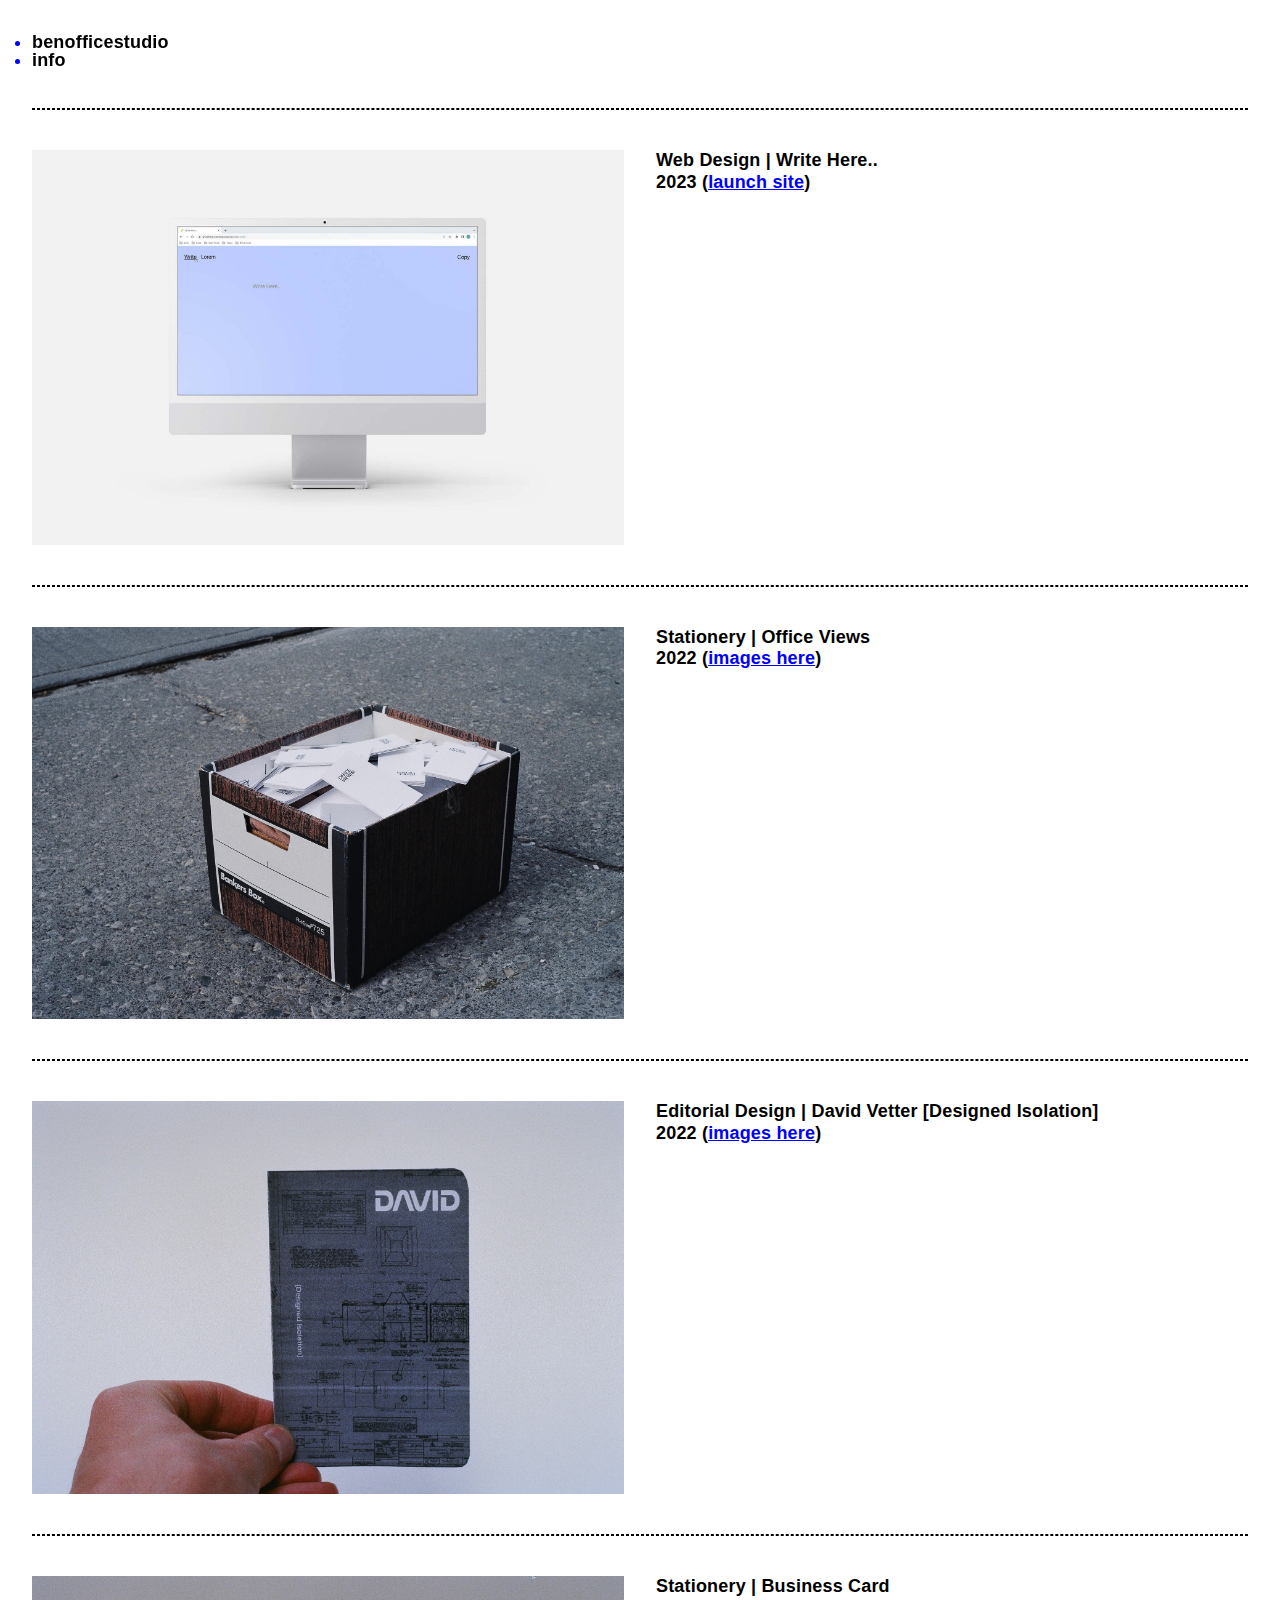
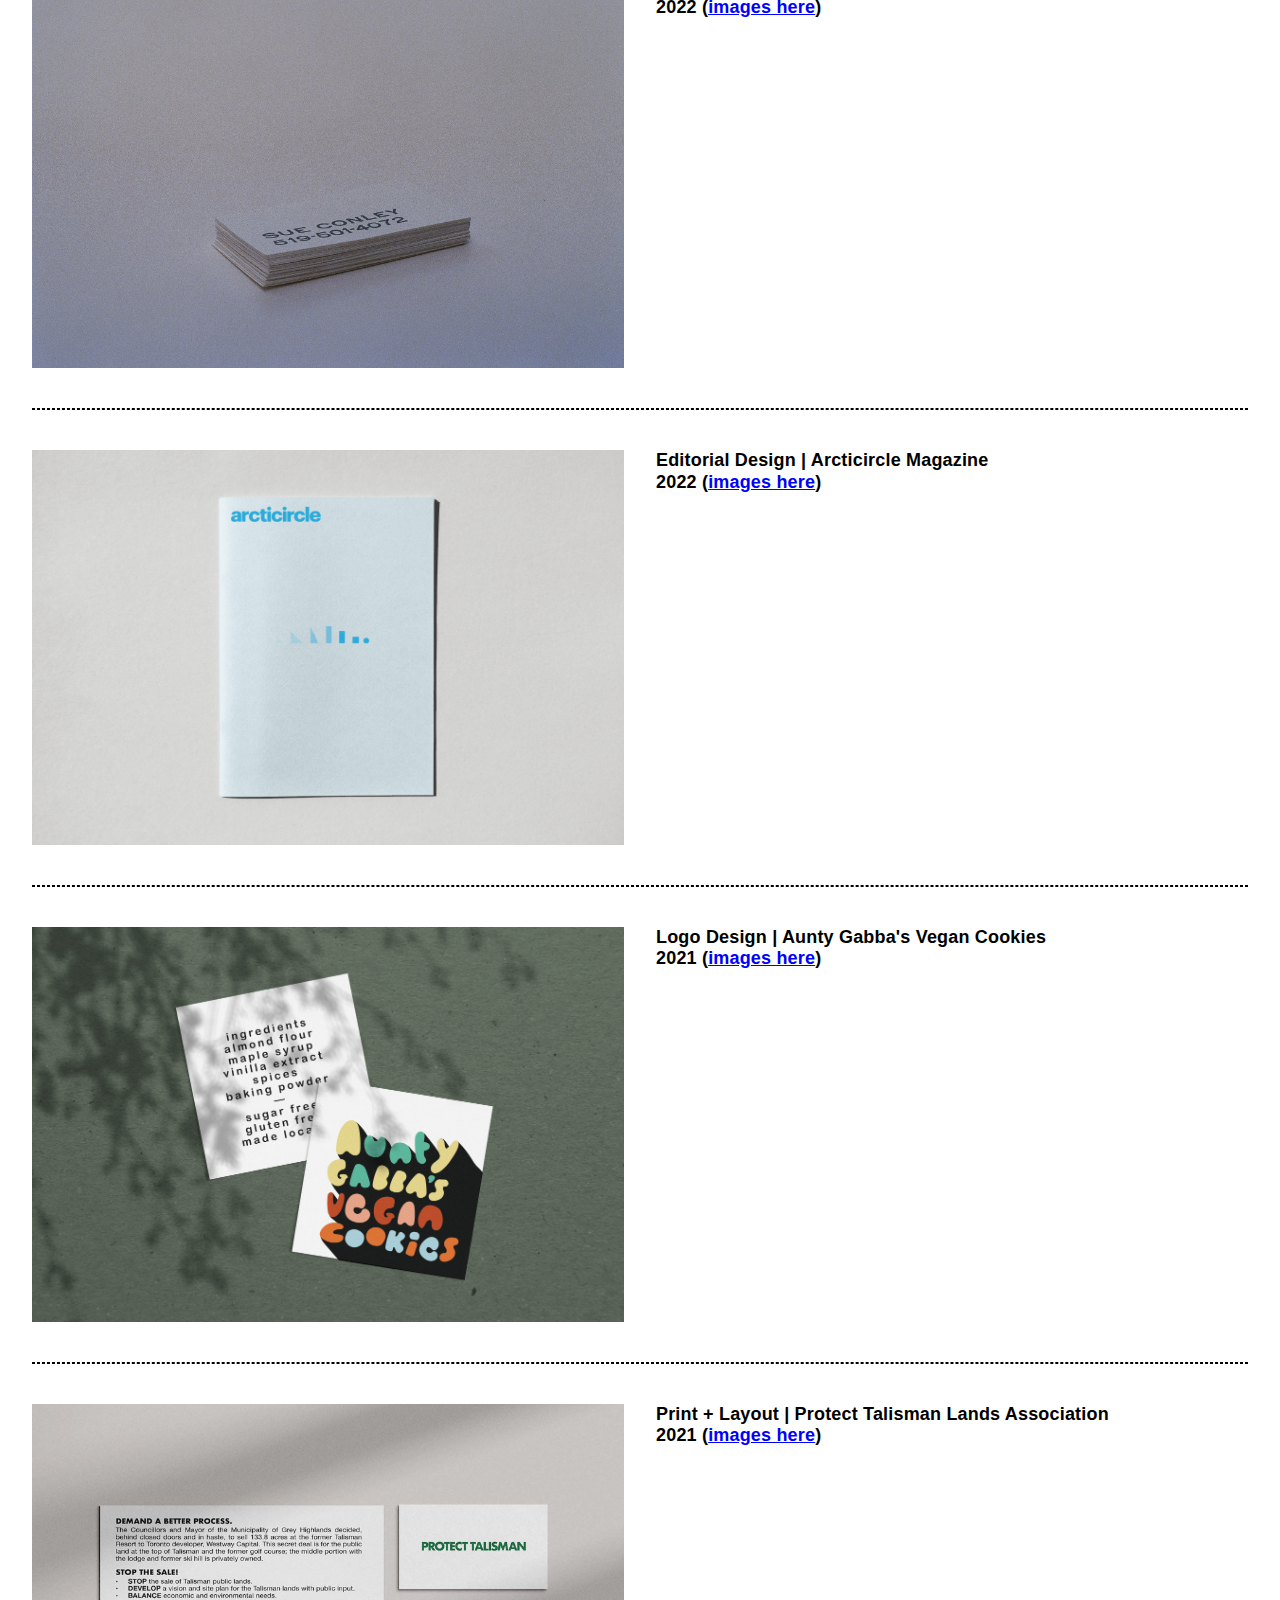
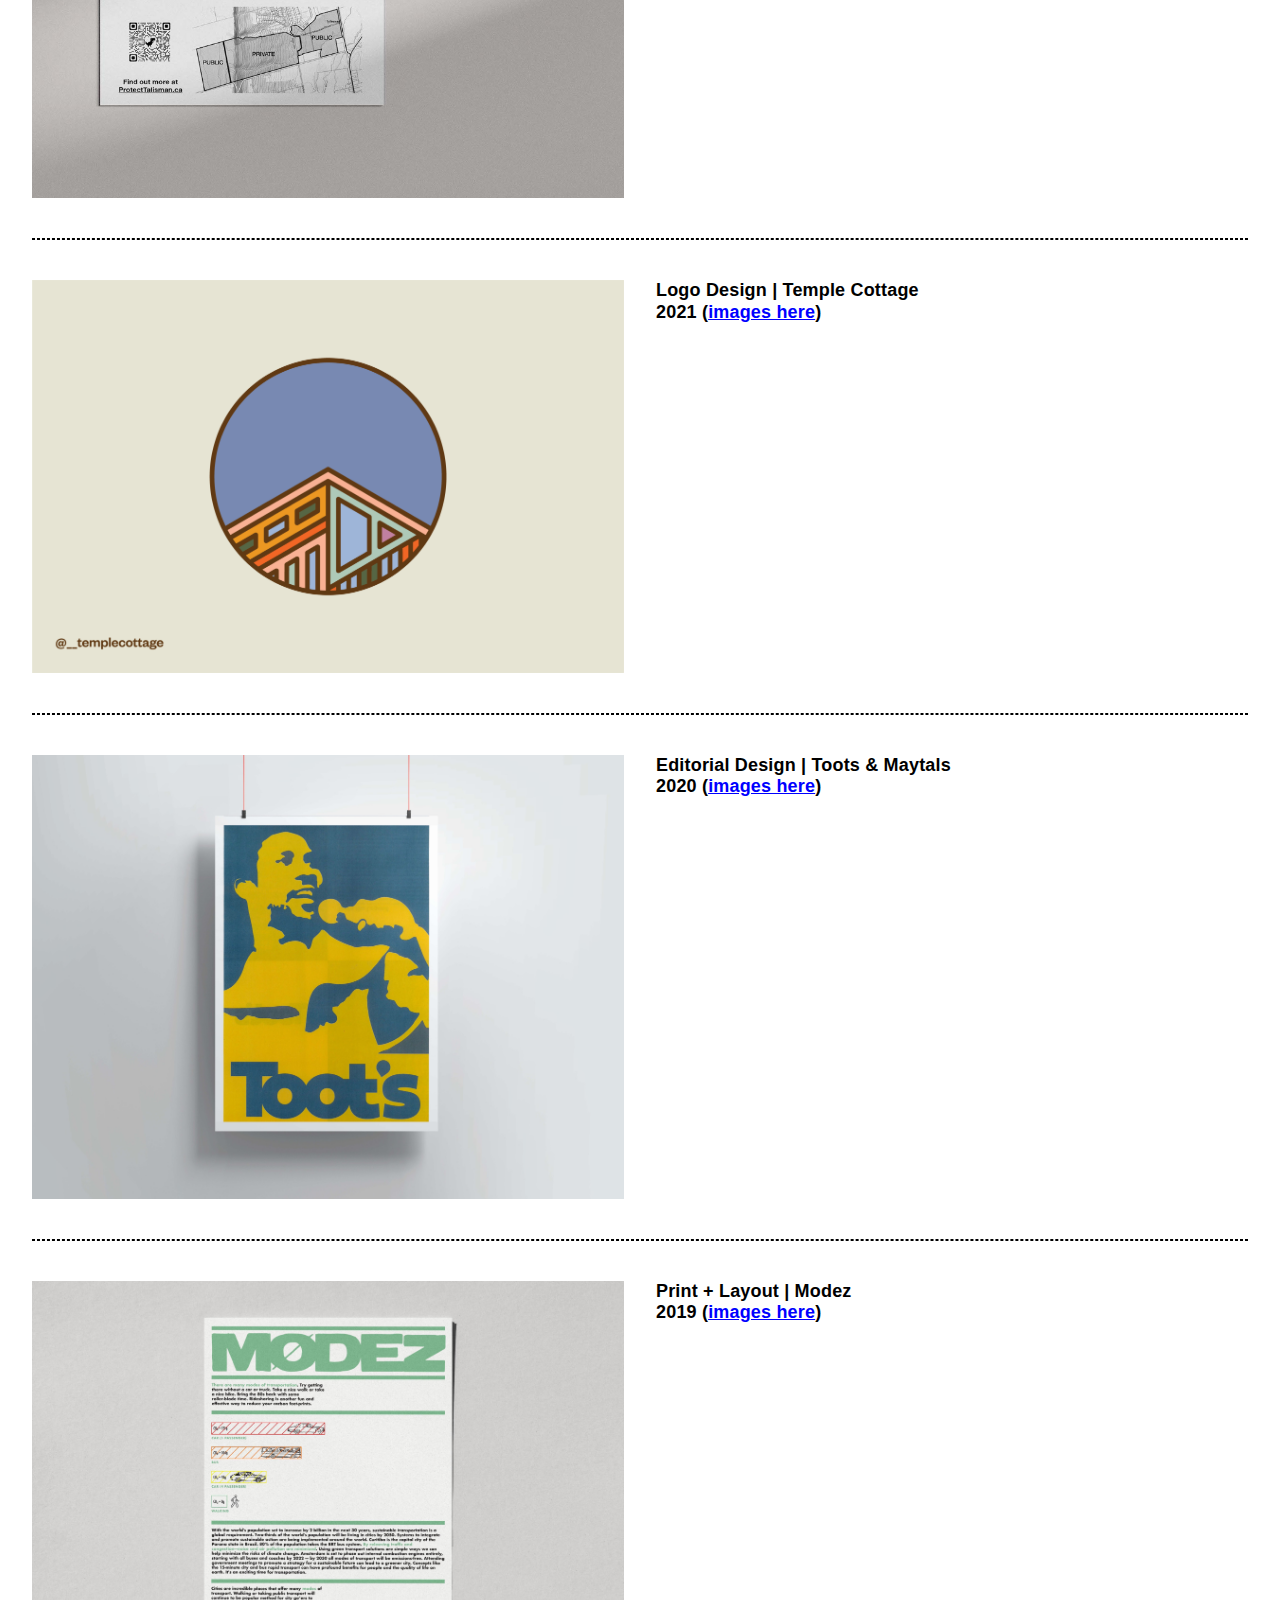
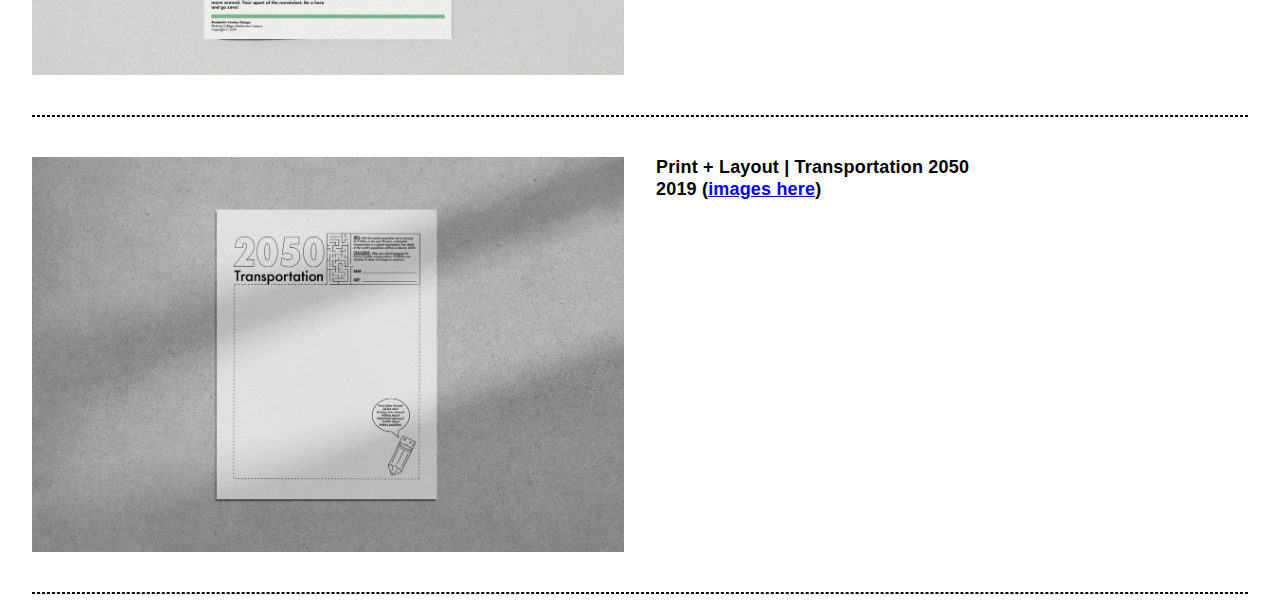
==== index.html @ 6afe9720 "ENTIRE WEBSITE VERSION 1.TEST 2" ====
<!--

—
Website for benofficestudio
Launched Spring 2023
Website Designed by (ben)

••) 

-->
<!DOCTYPE html>
<html>

<head>
  <meta charset="utf-8">
  <meta name="viewport" content="width=device-width">
  <title>benOS</title>
  <link href="style.css" rel="stylesheet" type="text/css" />
</head>

<body>
<div class="grid">

<!--NAVIGATION-->
<nav class="cell col1">
<div class="topnav">
<li><a href="index.html" class="active">benofficestudio</a></li><br>
<li><a href="info.html" class="active">info</a></li><br>
</div>
</nav>
<!--NAVIGATION-->  

<!--wH-->
<div class="cell col1"><hr class="hr"></div>  
<div class="cell col2 md2 sm2">
    <picture>
        <source media="(max-width: 600px)" srcset="dW/wH_1S.jpg>
          <source media="(max-width: 900px) srcset="dW/wH/2M.jpg">
            <img src="dW/wH_3L.jpg" alt="landscape" class="target4">
    </picture>  
</div>
    <div class="cell col2 md2 sm2">
<div class= "section">
Web Design | Write Here..<br>
2023 (<a href="https://wh.conleyb.repl.co/">launch site</a>)<br>
</div>
</div>      
<!--wH-->
<div class="cell col1"><hr class="hr"></div>
<!--oV-->    
<div class="cell col2 md2 sm2">
    <picture>
        <source media="(max-width: 600px)" srcset="dW/ov_5S.JPG">
          <source media="(max-width: 900px)" srcset="dW/ov_5M.JPG">
            <img src="dW/ov_5L.JPG" alt="landscape" class="target4">
    </picture> 
</div>
    <div class="cell col2 md2 sm2">
<div class= "section">
Stationery | Office Views<br>
2022 (<a href="ov.html">images here</a>)  
</div>  
</div>
<!--oV-->
<div class="cell col1"><hr class="hr"></div>
<!--dV-->    
<div class="cell col2 md2 sm2">
    <picture>
        <source media="(max-width: 600px)" srcset="dW/dv_4S.JPG">
          <source media="(max-width: 900px)" srcset="dW/dv_4M.JPG">
            <img src="dW/dv_4L.JPG" alt="landscape" class="target4">
    </picture> 
</div>
    <div class="cell col2 md2 sm2">
<div class= "section">
Editorial Design | David Vetter [Designed Isolation]<br>
2022 (<a href="dv.html">images here</a>)  
</div>  
</div>
<!--dV-->
<div class="cell col1"><hr class="hr"></div>
  <!--mom-->    
<div class="cell col2 md2 sm2">
    <picture>
        <source media="(max-width: 600px)" srcset="dW/mom_1S.JPG">
          <source media="(max-width: 900px)" srcset="dW/mom_1M.JPG">
            <img src="dW/mom_1L.JPG" alt="landscape" class="target4">
    </picture>
</div>
    <div class="cell col2 md2 sm2">
<div class= "section">
Stationery | Business Card<br>
2022 (<a href="mom.html">images here</a>)  
</div>  
</div>
<!--mom-->
<div class="cell col1"><hr class="hr"></div>
<!--arctic-->    
<div class="cell col2 md2 sm2">
    <picture>
        <source media="(max-width: 600px)" srcset="dW/arc_0M.png">
          <source media="(max-width: 900px)" srcset="dW/arc_0XL.png">
            <img src="dW/arc_0XL.png" alt="landscape" class="target4">
      </picture>
</div>
    <div class="cell col2 md2 sm2">
<div class= "section">
Editorial Design | Arcticircle Magazine<br> 
2022 (<a href="arctic.html">images here</a>)  
</div>  
</div>
<!--arctic-->
<div class="cell col1"><hr class="hr"></div>
<!--gabba-->    
<div class="cell col2 md2 sm2">
     <picture>
        <source media="(max-width: 600px)" srcset="dW/gabba_1M.jpg">
          <source media="(max-width: 900px)" srcset="dW/gabba_2L.jpg">
            <img src="dW/gabba_2XL.jpg" alt="landscape" class="target4">
      </picture>
</div>
    <div class="cell col2 md2 sm2">
<div class= "section">
Logo Design | Aunty Gabba's Vegan Cookies<br>   
2021 (<a href="gabba.html">images here</a>)  
</div>  
</div>
<!--gabba-->
<div class="cell col1"><hr class="hr"></div>
<!--tal-->    
<div class="cell col2 md2 sm2">
    <picture>
        <source media="(max-width: 600px)" srcset="dW/tal_1M.jpg">
          <source media="(max-width: 900px)" srcset="dW/tal_1L.jpg">
            <img src="dW/tal_1L.jpg" alt="landscape" class="target4">
    </picture>
</div>
    <div class="cell col2 md2 sm2">
<div class= "section">
Print + Layout | Protect Talisman Lands Association<br>
2021 (<a href="tal.html">images here</a>)  
</div>  
</div>
<!--tal-->
<div class="cell col1"><hr class="hr"></div>
<!--tc-->    
<div class="cell col2 md2 sm2">
    <picture>
        <source media="(max-width: 600px)" srcset="dW/tc_0XL.png">
          <source media="(max-width: 900px)" srcset="dW/tc_0XL.png">
            <img src="dW/tc_0XL.png" alt="landscape" class="target4">
    </picture>
</div>
    <div class="cell col2 md2 sm2">
<div class= "section">
Logo Design | Temple Cottage<br> 
2021 (<a href="tc.html">images here</a>)  
</div>
</div>  
  

<!--tc-->
 <div class="cell col1"><hr class="hr"></div>   
<!--toots-->    
<div class="cell col2 md2 sm2">
    <picture>
        <source media="(max-width: 600px)" srcset="dW/toots_5M.jpeg">
          <source media="(max-width: 1024px)" srcset="dW/toots_5L.jpeg">
            <img src="dW/toots_5XL.jpeg" alt="landscape" class="target4">
    </picture>
</div>
    <div class="cell col2 md2 sm2">
<div class= "section">
Editorial Design | Toots & Maytals<br>  
2020 (<a href="toots.html">images here</a>)  
</div>  
</div>
<!--toots-->
<div class="cell col1"><hr class="hr"></div>
<!--modez-->    
<div class="cell col2 md2 sm2">
    <picture>
        <source media="(max-width: 600px)" srcset="dW/modez_0M.jpg">
          <source media="(max-width: 900px)" srcset="dW/modez_0L.jpg">
            <img src="dW/modez_0XL.jpg" alt="landscape" class="target4">
    </picture>
</div>
    <div class="cell col2 md2 sm2">
<div class= "section">
Print + Layout | Modez<br>  
2019 (<a href="modez.html">images here</a>)  
</div>  
</div>
<!--modez-->
<div class="cell col1"><hr class="hr"></div>      
<!--trans-->    
<div class="cell col2 md2 sm2">
    <picture>
        <source media="(max-width: 600px)" srcset="dW/trans_0M.png">
          <source media="(max-width: 1024px)" srcset="dW/trans_0L.png">
            <img src="dW/trans_0XL.png" alt="landscape" class="target4">
    </picture>
</div>
    <div class="cell col2 md2 sm2">
<div class= "section">
Print + Layout | Transportation 2050<br>  
2019 (<a href="trans.html">images here</a>)  
</div>
</div>
<div class="cell col1"><hr class="hr"></div>  
<!--trans-->

<link rel="shortcut icon" type="image/x-icon" href="/images/favicon.ico">

<!--DONT TOUCH-->
</div>    
<script src="script.js"></script>
</body>
</html>
<!--DONT TOUCH-->
---- style.css ----
html {
  height: 100%;
  width: 100%;
  background: white;
  overflow-x: hidden;
}

body{
  margin: 2.5vw;
}

/*NAV*/
.topnav {
  /* list-style-type: none; */
}

nav li{
    position: fixed;
    font-family: 'Helvetica Neue','Helvetica','Ubuntu','Roboto','Noto','Segoe     UI','Arial',sans-serif;
    font-size: 18px;
    line-height: 1.2;
    font-weight: 600;
    -webkit-font-smoothing: antialiased;
    letter-spacing: 0.01em;
    text-align: left;
    color: blue;
}
hr.hr{
  border: 0.5px dashed black;
}
a{
  /* color: #999999; */
  /* color: gray; */
  color: blue;
  text-decoration: underline;
  cursor: pointer;
}

a:hover{
  color: blue;
  text-decoration: underline;
  text-decoration-color: blue;
}  

nav li a:hover{
  text-decoration: underline;
  text-decoration-color: blue;
  color: blue;
}

.active {
  color: black;
  text-decoration: none;
}

.active2 {
  text-decoration: none;
  color: black;
}

.worksActive {
  color: #000000;
}
/*NAV*/

/*INDEX/ESSAY PARAGRAPH*/
.section {
font-family: 'Helvetica Neue','Helvetica','Ubuntu','Roboto','Noto','Segoe UI','Arial',sans-serif;
    font-size: 18px;
    line-height: 1.2;
    font-weight: 600;
    -webkit-font-smoothing: antialiased;
    letter-spacing: 0.01em;
    text-align: left;
  color: black;
}
/*INDEX/ESSAY PARAGRAPH*/


/*IMAGES*/
img{
  display: grid;
}

.videoBackground {
  background-color: black;
  display: grid;
  margin: 7;
}

small {
  font-size: 10px;
  font-family: 'Helvetica Neue','Helvetica','Ubuntu','Roboto','Noto','Segoe UI','Arial',sans-serif;
  font-family: 600;
}

/* GALLERY IMAGE SIZE */
.target4{
  max-width: 100%;
  height: auto;
}
/* GALLERY IMAGE SIZE */

/* MAIN MENU IMAGE SIZE */
.target3{
  max-width: 100%;
  height: auto;
  display: grid;
}
/* MAIN MENU IMAGE SIZE */

/* SPARE IMAGE SIZE */
.target2{
  padding-left: 2.5vw;
  max-width: 75%;
  display: grid;
}
/* SPARE IMAGE SIZE */

/*IMAGES*/


.grid{
  display: grid;
  grid-template-columns: repeat(12, 1fr);
  grid-gap: 2.5vw;
}
.cell{
/*   background-color: rgb(220,220,220); */
  height: auto;
  width: auto;
  
  /* default-small devices */

}[class*="col"]{
  grid-column-end: span 12;
}

/* below 600px typically phone */
@media only screen and (max-width: 600px){
      .oneThird{
        grid-column-end: span 12;
      } 
      .twoThird{
        grid-column-end: span 12;
      }
      .sm1{
        grid-column-end: span 12;
      }
      .sm2{
        grid-column-end: span 6;
      }
      .sm3{
        grid-column-end: span 4;
      }
      .sm4{
        grid-column-end: span 3;
      }
      .sm6{
        grid-column-end: span 2;
      }
      .sm12{
        grid-column-end: span 1;
      }

  body{
  margin: 1.5vw;
}

/*NAV*/  
nav li{
    position: fixed;
    font-family: 'Helvetica Neue','Helvetica','Ubuntu','Roboto','Noto','Segoe     UI','Arial',sans-serif;
    font-size: 18px;
    line-height: 1.3;
    font-weight: 600;
    -webkit-font-smoothing: antialiased;
    letter-spacing: 0.01em;
    text-align: left;
}
/*NAV*/

/*INDEX/ESSAY PARAGRAPH*/
.section {
font-family: 'Helvetica Neue','Helvetica','Ubuntu','Roboto','Noto','Segoe UI','Arial',sans-serif;
    font-weight: 600;
    font-size: 18px;
    line-height: 1.3;
    -webkit-font-smoothing: antialiased;
    letter-spacing: 0.01em;
    text-align: left;
  color: black;
}
/*INDEX/ESSAY PARAGRAPH*/

/*DONT TOUCH*/  
}
/*DONT TOUCH*/



/* above 601px typically tablet */
@media only screen and (min-width: 601px){
      .oneThird{
        grid-column-end: span 4;
      }  
    .twoThird{
        grid-column-end: span 8;
      }
      .md1{
        grid-column-end: span 12;
        
      }
      .md2{
        grid-column-end: span 6;
      }
      .md3{
        grid-column-end: span 4;
      }
      .md4{
        grid-column-end: span 3;
      }
      .md6{
        grid-column-end: span 2;
      }
      .md12{
        grid-column-end: span 1;
      }

/*DONT TOUCH*/  
}
/*DONT TOUCH*/

  /* above 1025px typically desktop */
  @media only screen and (min-width: 1025px){
    .oneThird{
        grid-column-end: span 4;
      }  
    .twoThird{
        grid-column-end: span 8;
      }
      .col1{
        grid-column-end: span 12;
      }
      .col2{
        grid-column-end: span 6;
      }
      .col3{
        grid-column-end: span 4;
      }
      .col4{
        grid-column-end: span 3;
      }
      .col6{
        grid-column-end: span 2;
      }
      .col12{
        grid-column-end: span 1;
      }
    

/*DONT TOUCH*/    
}
/*DONT TOUCH*/
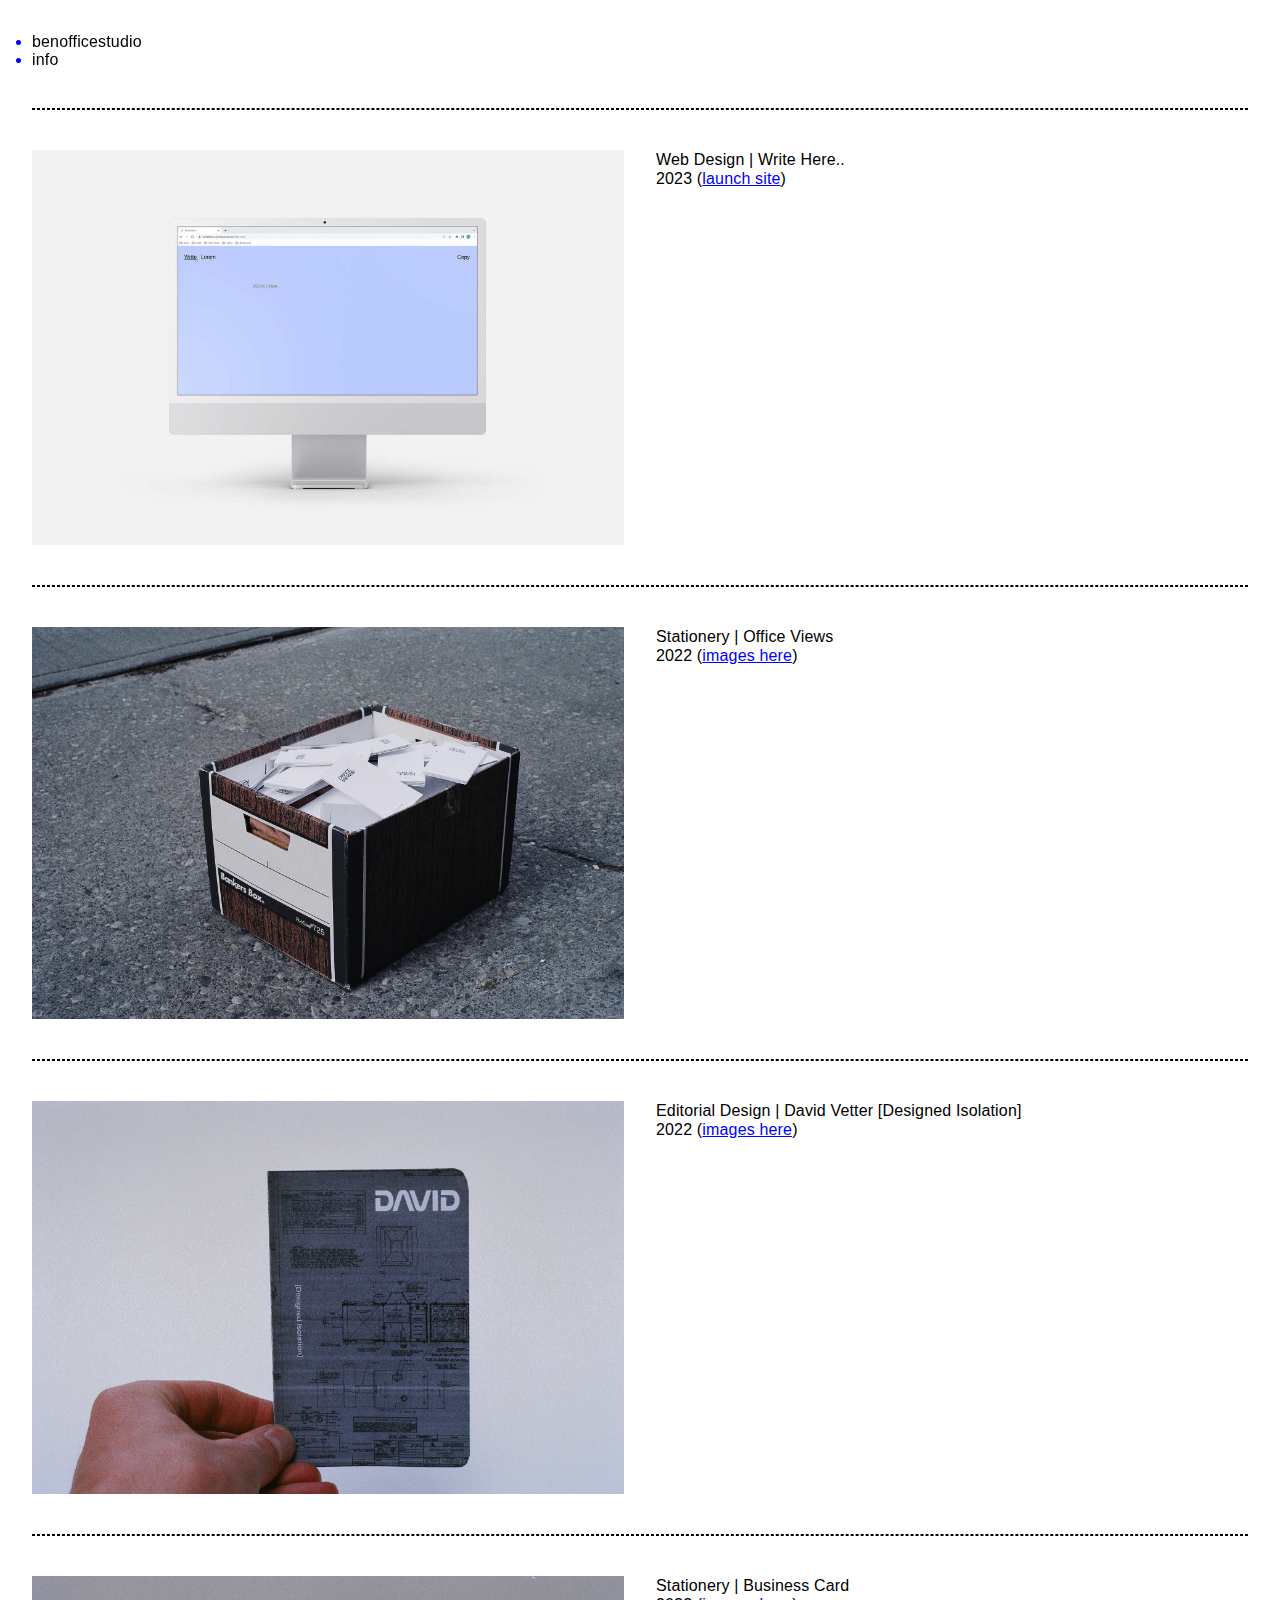
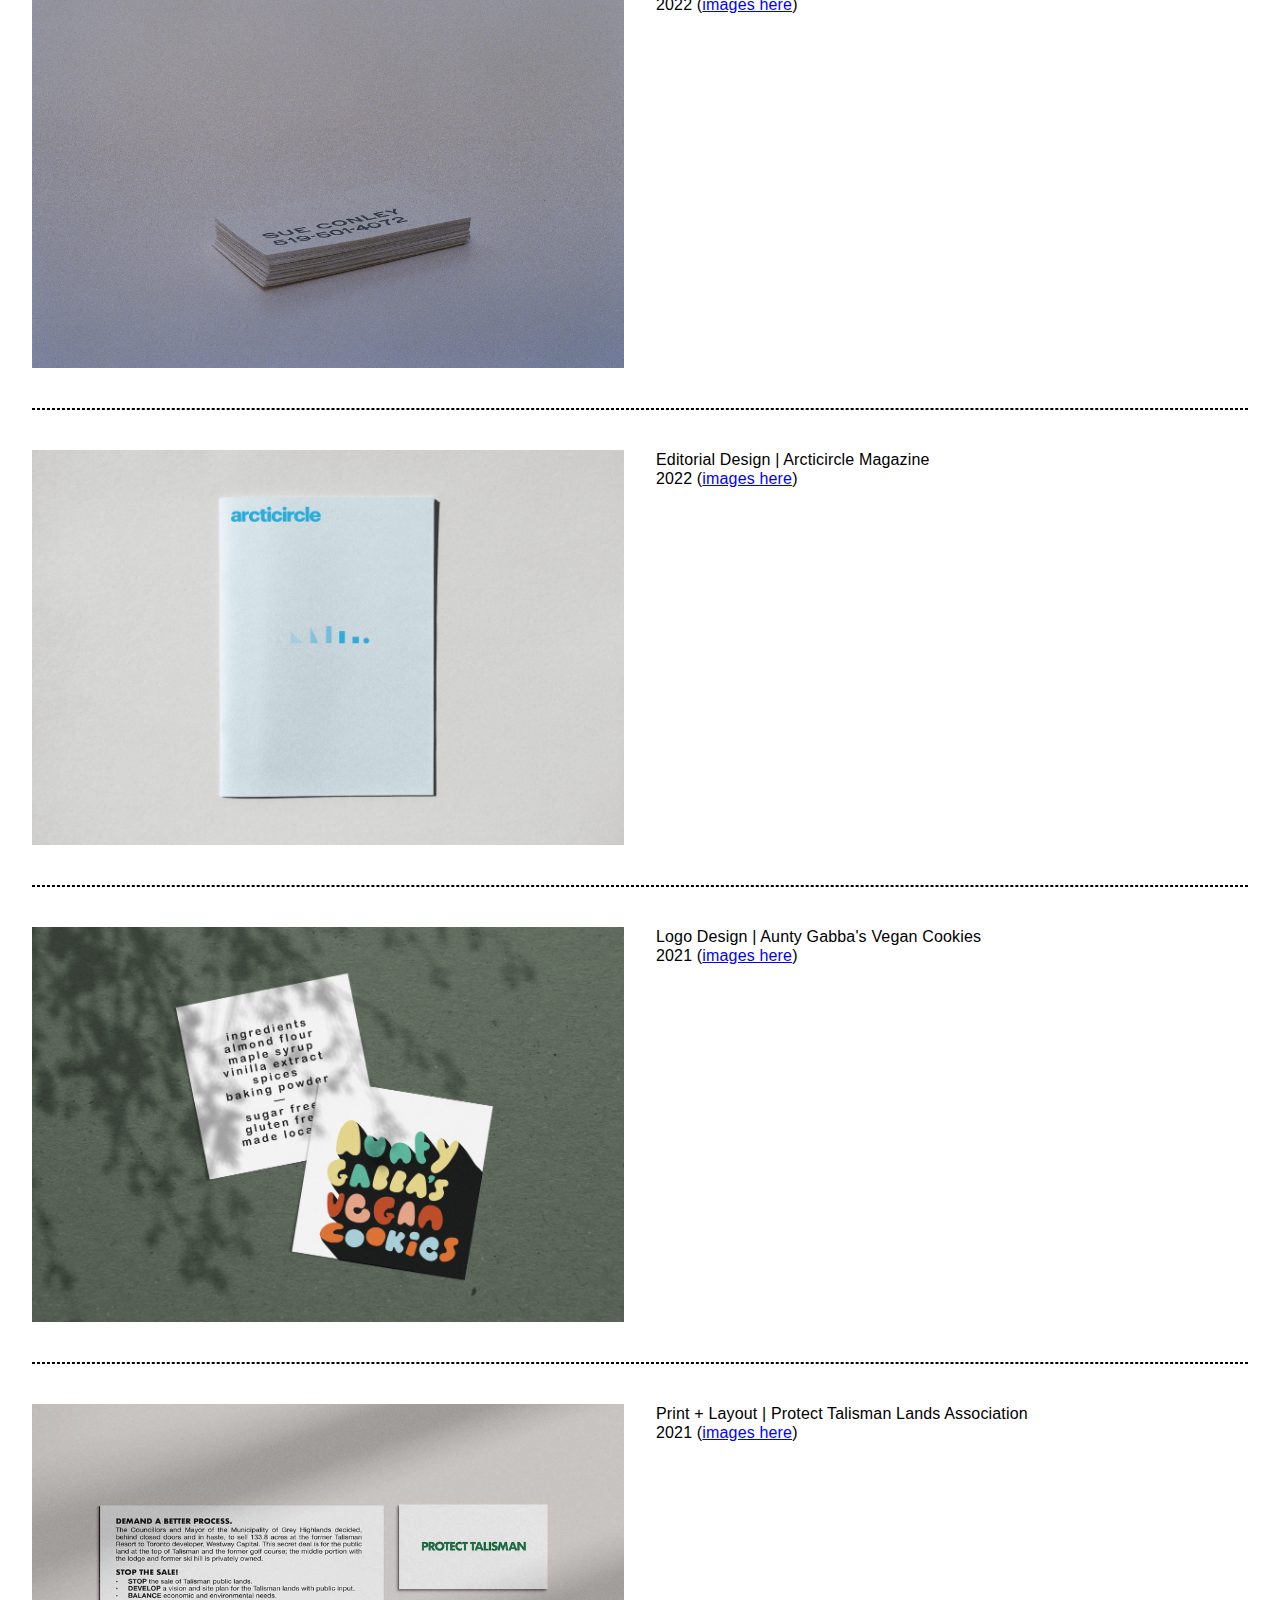
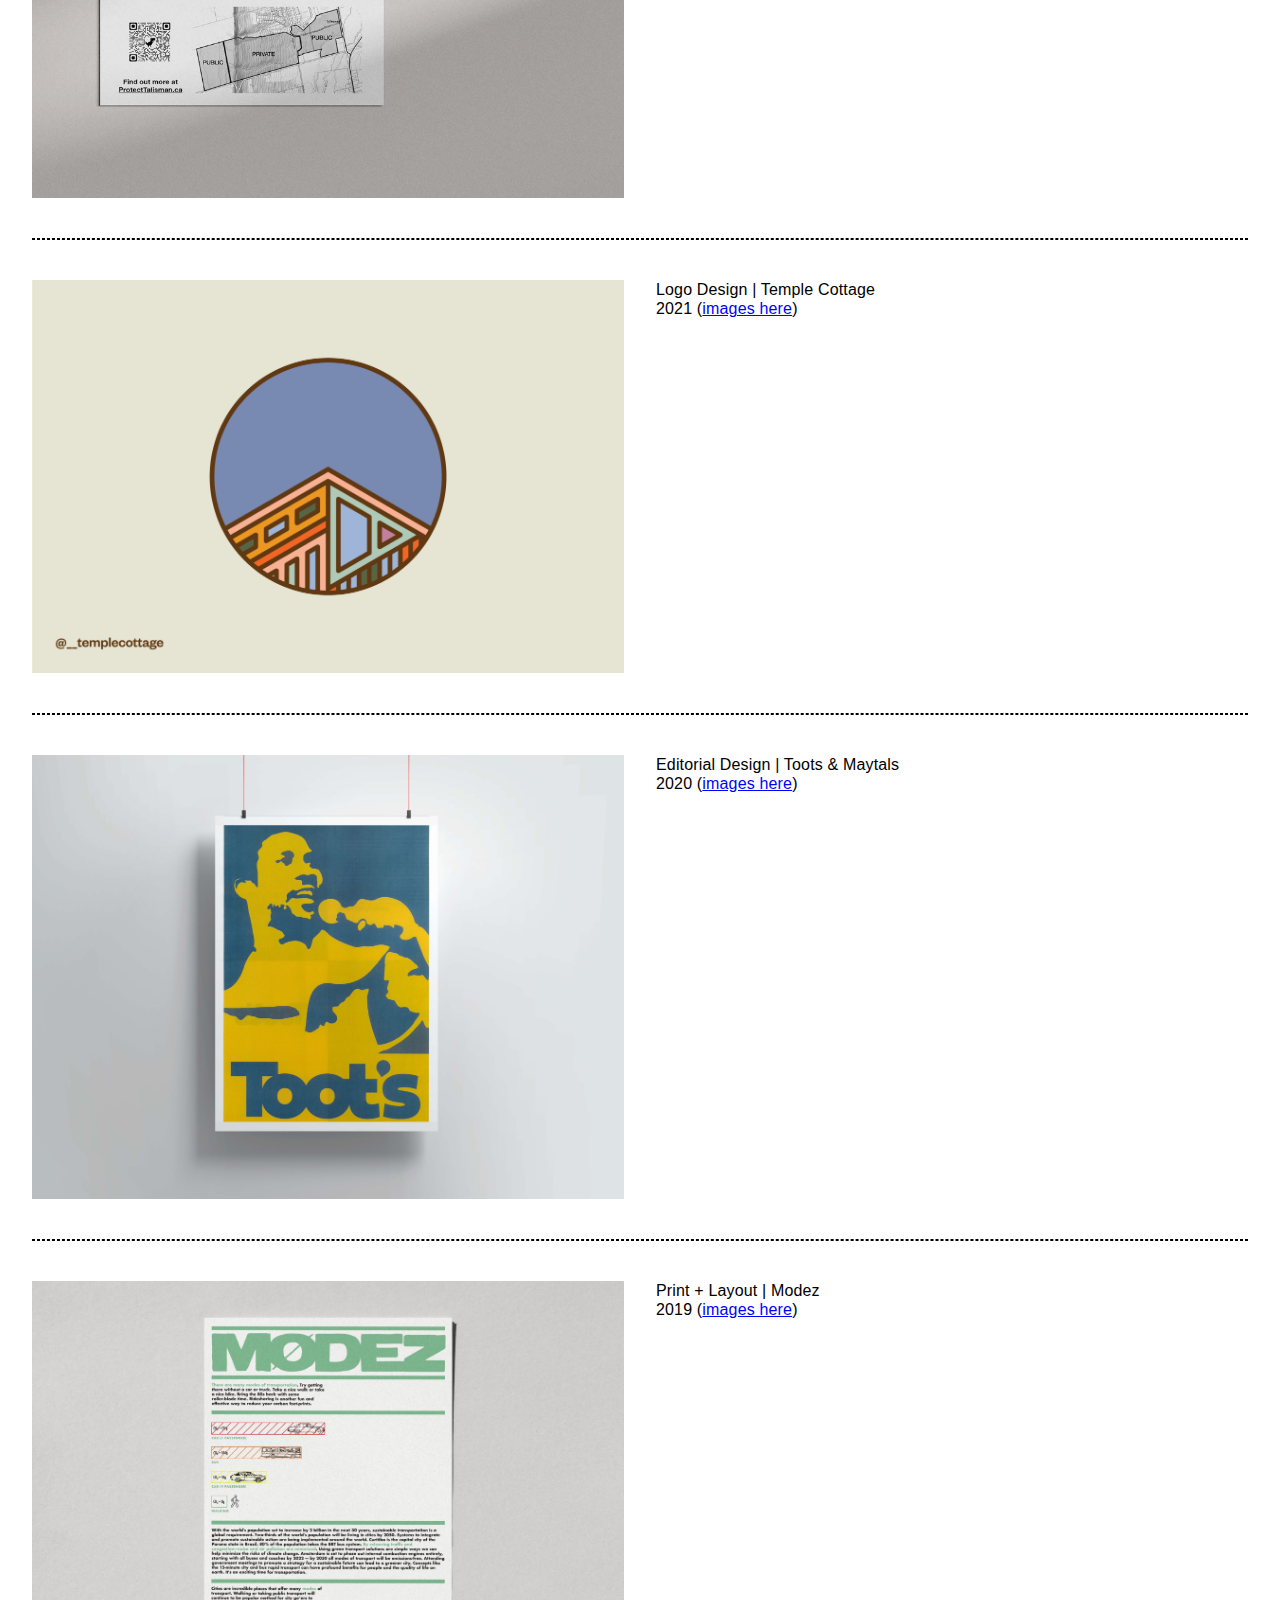
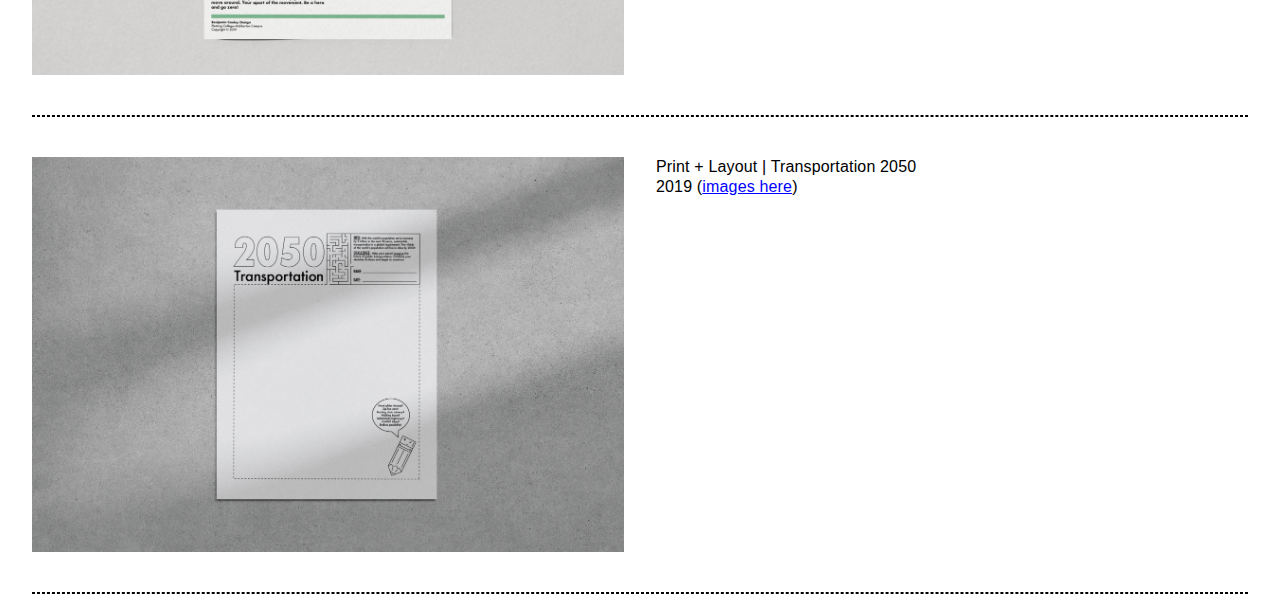
==== commit 0648c0e8: "ENTIRE WEBSITE VERSION 2.TEST 2" ====
--- a/index.html
+++ b/index.html
@@ -50,7 +50,7 @@
 <!--oV-->    
 <div class="cell col2 md2 sm2">
     <picture>
-        <source media="(max-width: 600px)" srcset="dW/ov_5S.JPG">
+        <source media="(max-width: 600px)" srcset="dW/ov_5M.JPG">
           <source media="(max-width: 900px)" srcset="dW/ov_5M.JPG">
             <img src="dW/ov_5L.JPG" alt="landscape" class="target4">
     </picture> 
@@ -66,7 +66,7 @@
 <!--dV-->    
 <div class="cell col2 md2 sm2">
     <picture>
-        <source media="(max-width: 600px)" srcset="dW/dv_4S.JPG">
+        <source media="(max-width: 600px)" srcset="dW/dv_4M.JPG">
           <source media="(max-width: 900px)" srcset="dW/dv_4M.JPG">
             <img src="dW/dv_4L.JPG" alt="landscape" class="target4">
     </picture> 
@@ -82,7 +82,7 @@
   <!--mom-->    
 <div class="cell col2 md2 sm2">
     <picture>
-        <source media="(max-width: 600px)" srcset="dW/mom_1S.JPG">
+        <source media="(max-width: 600px)" srcset="dW/mom_1M.JPG">
           <source media="(max-width: 900px)" srcset="dW/mom_1M.JPG">
             <img src="dW/mom_1L.JPG" alt="landscape" class="target4">
     </picture>
--- a/style.css
+++ b/style.css
@@ -17,9 +17,8 @@
 nav li{
     position: fixed;
     font-family: 'Helvetica Neue','Helvetica','Ubuntu','Roboto','Noto','Segoe     UI','Arial',sans-serif;
-    font-size: 18px;
     line-height: 1.2;
-    font-weight: 600;
+    font-weight: 500;
     -webkit-font-smoothing: antialiased;
     letter-spacing: 0.01em;
     text-align: left;
@@ -29,8 +28,6 @@
   border: 0.5px dashed black;
 }
 a{
-  /* color: #999999; */
-  /* color: gray; */
   color: blue;
   text-decoration: underline;
   cursor: pointer;
@@ -66,9 +63,8 @@
 /*INDEX/ESSAY PARAGRAPH*/
 .section {
 font-family: 'Helvetica Neue','Helvetica','Ubuntu','Roboto','Noto','Segoe UI','Arial',sans-serif;
-    font-size: 18px;
     line-height: 1.2;
-    font-weight: 600;
+    font-weight: 500;
     -webkit-font-smoothing: antialiased;
     letter-spacing: 0.01em;
     text-align: left;
@@ -82,16 +78,10 @@
   display: grid;
 }
 
-.videoBackground {
-  background-color: black;
-  display: grid;
-  margin: 7;
-}
-
 small {
   font-size: 10px;
   font-family: 'Helvetica Neue','Helvetica','Ubuntu','Roboto','Noto','Segoe UI','Arial',sans-serif;
-  font-family: 600;
+  font-weight: 500;
 }
 
 /* GALLERY IMAGE SIZE */
@@ -167,32 +157,6 @@
   margin: 1.5vw;
 }
 
-/*NAV*/  
-nav li{
-    position: fixed;
-    font-family: 'Helvetica Neue','Helvetica','Ubuntu','Roboto','Noto','Segoe     UI','Arial',sans-serif;
-    font-size: 18px;
-    line-height: 1.3;
-    font-weight: 600;
-    -webkit-font-smoothing: antialiased;
-    letter-spacing: 0.01em;
-    text-align: left;
-}
-/*NAV*/
-
-/*INDEX/ESSAY PARAGRAPH*/
-.section {
-font-family: 'Helvetica Neue','Helvetica','Ubuntu','Roboto','Noto','Segoe UI','Arial',sans-serif;
-    font-weight: 600;
-    font-size: 18px;
-    line-height: 1.3;
-    -webkit-font-smoothing: antialiased;
-    letter-spacing: 0.01em;
-    text-align: left;
-  color: black;
-}
-/*INDEX/ESSAY PARAGRAPH*/
-
 /*DONT TOUCH*/  
 }
 /*DONT TOUCH*/
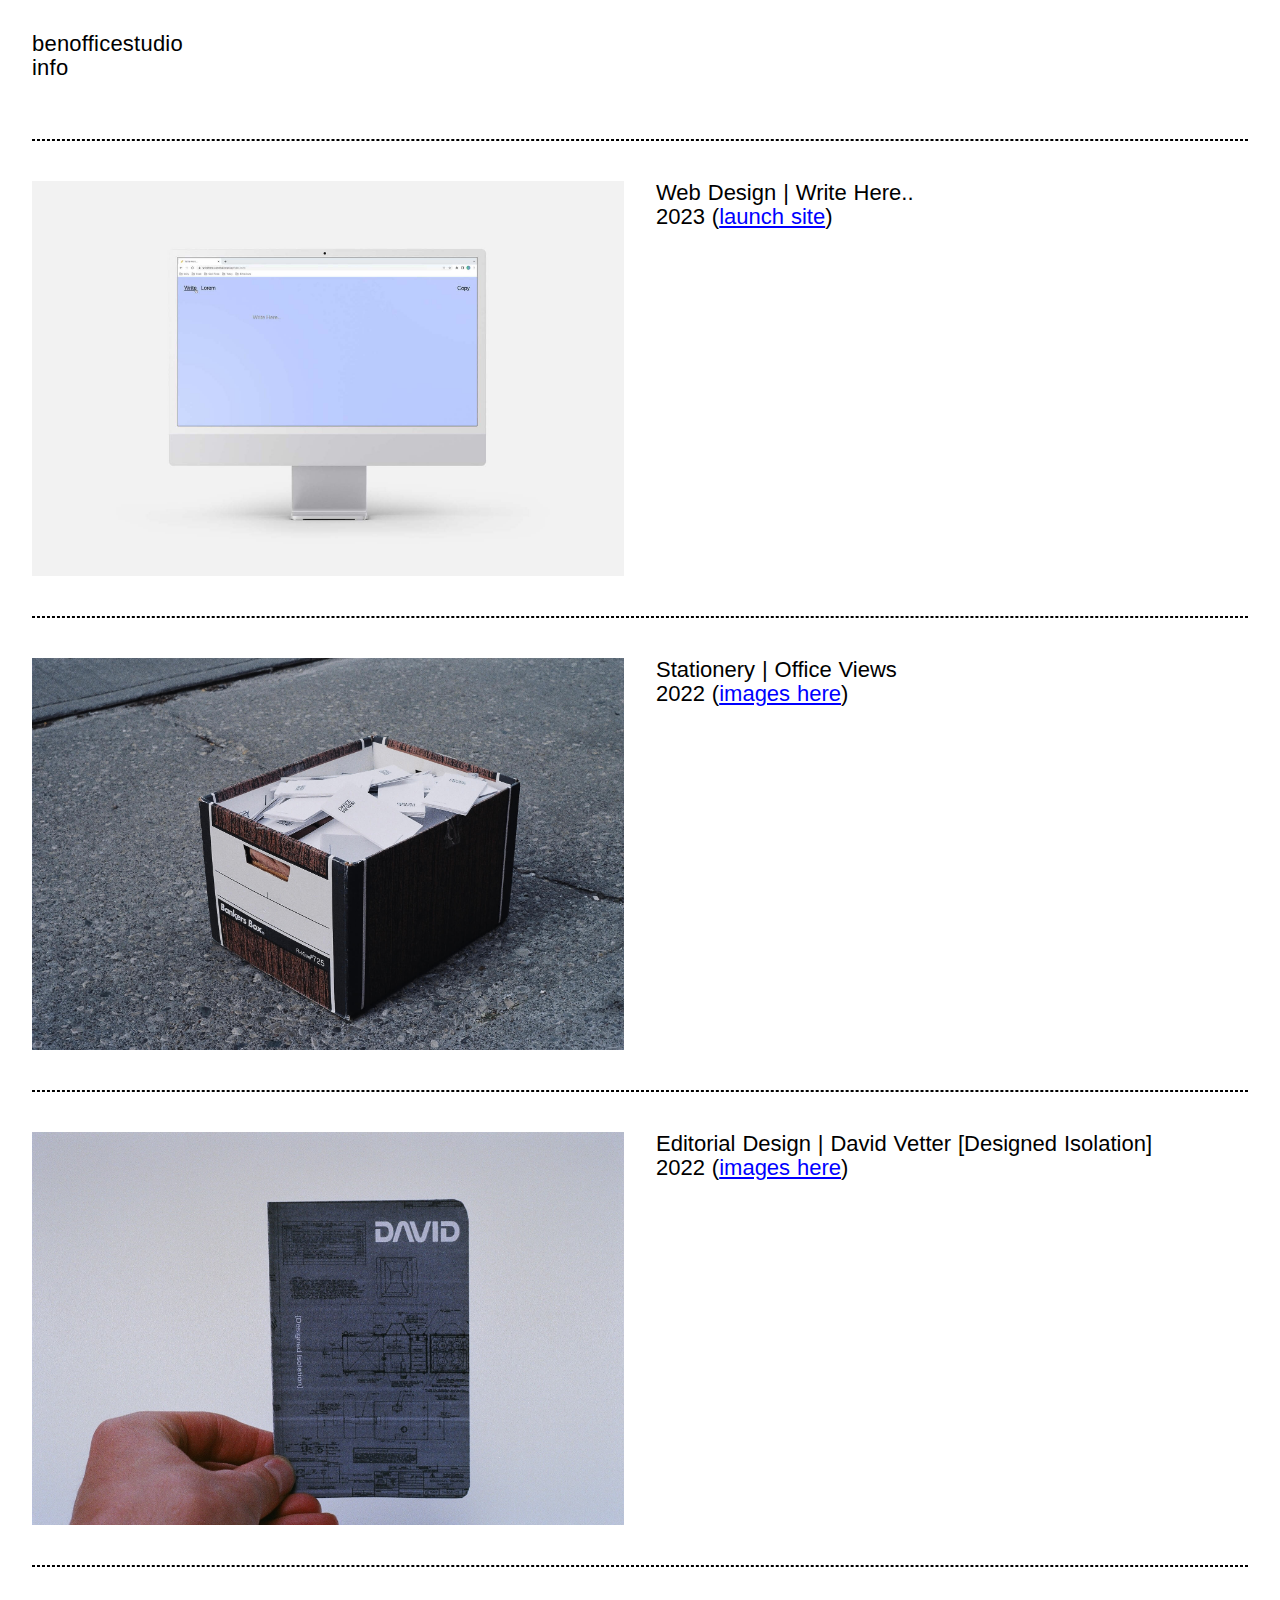
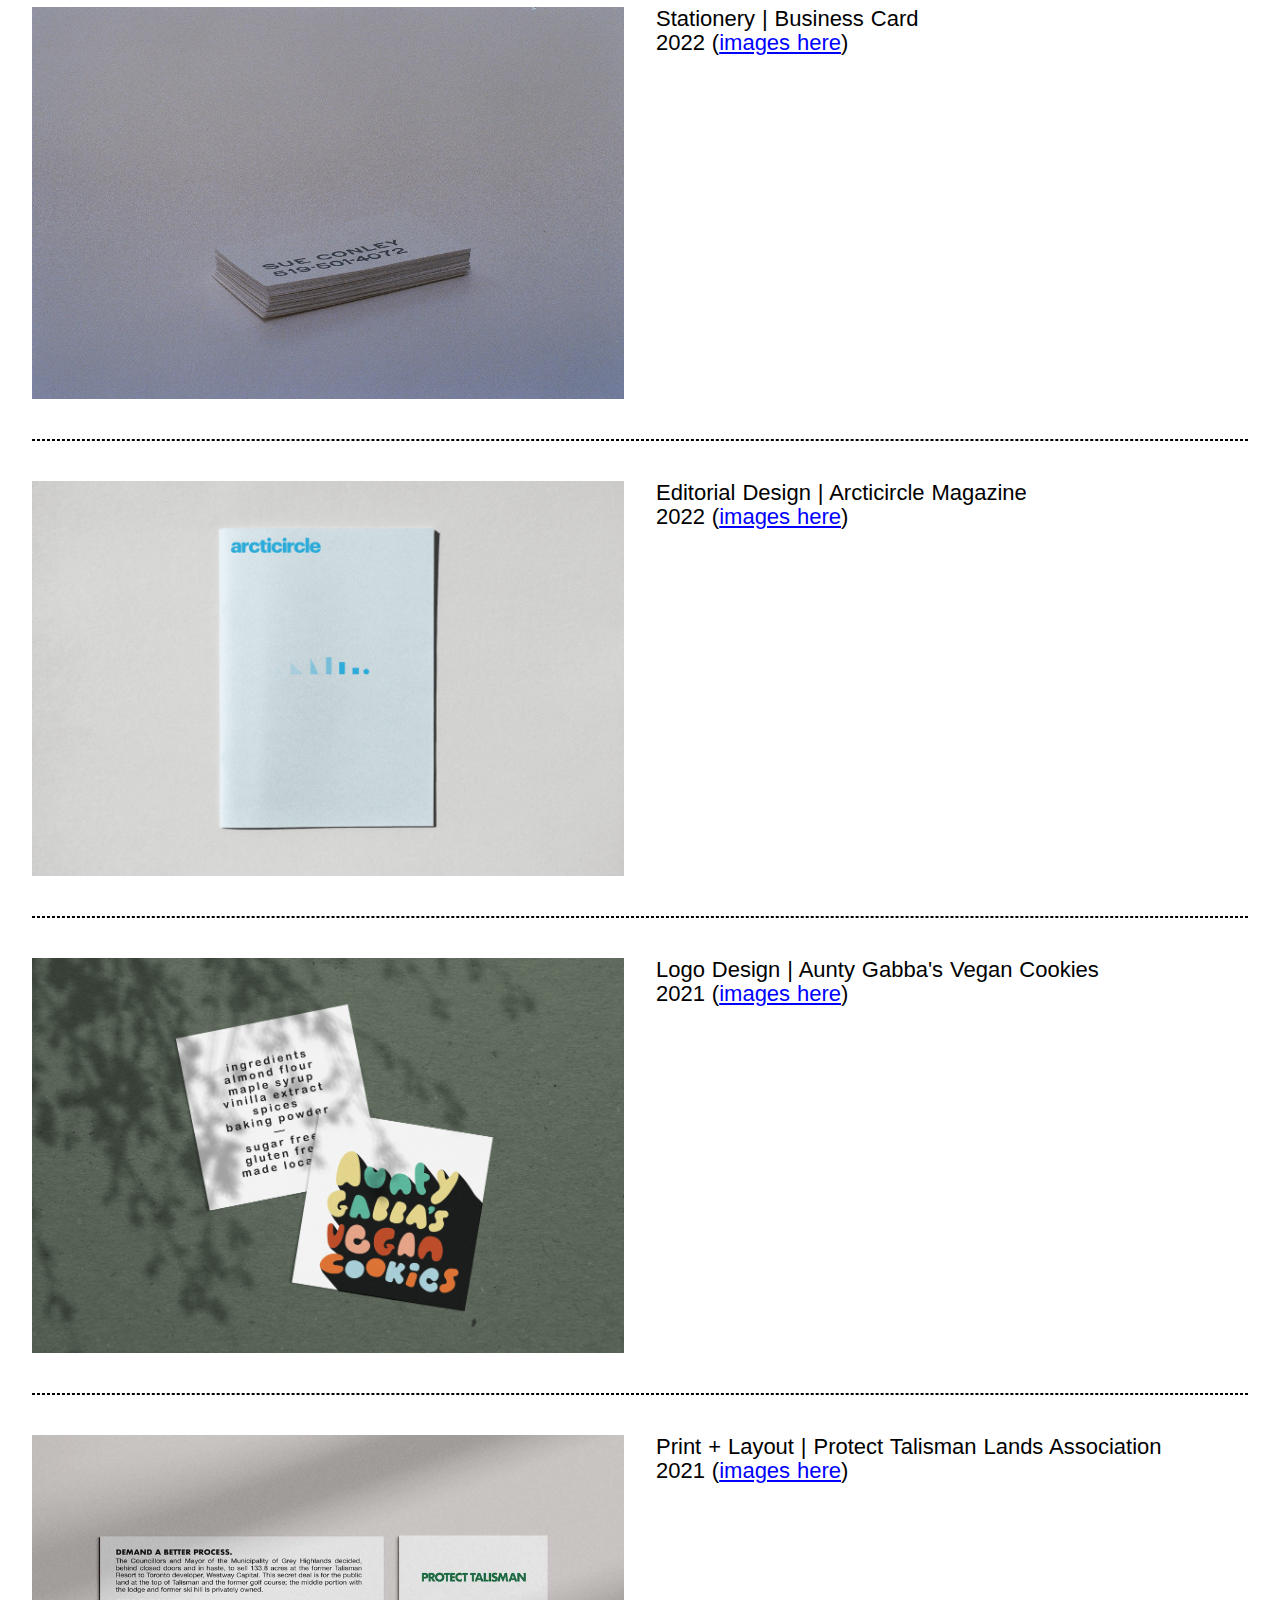
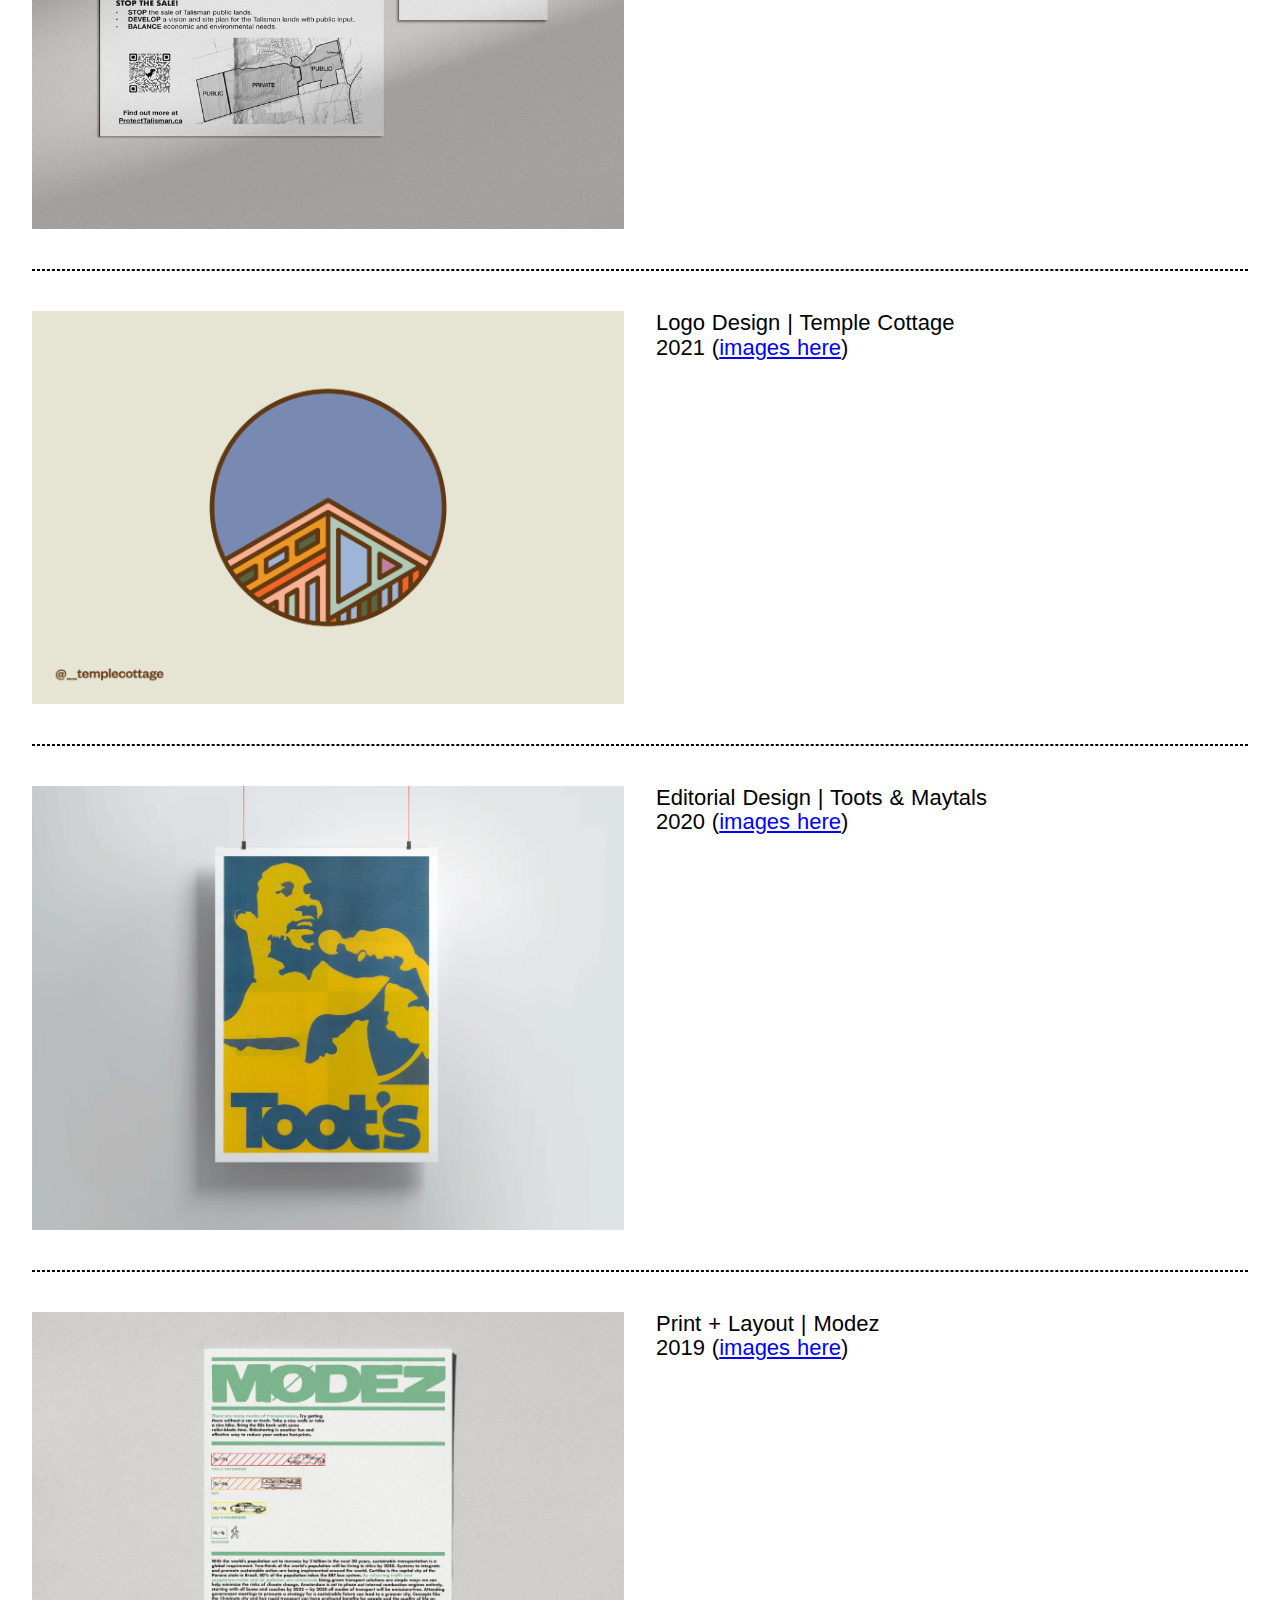
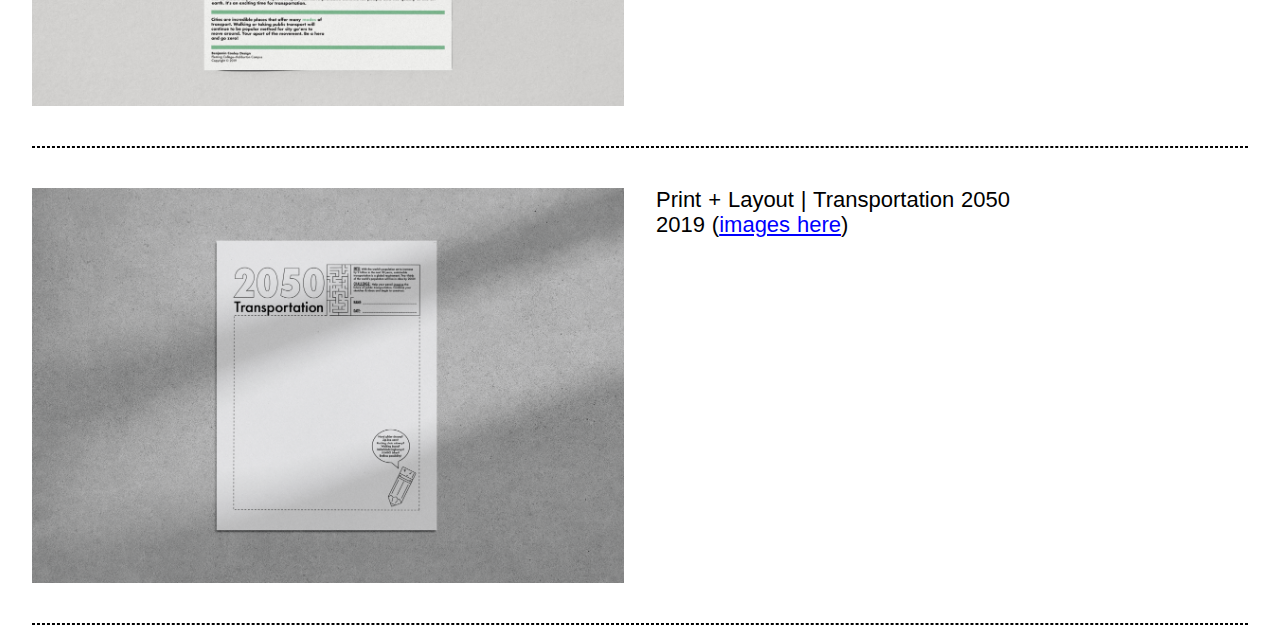
==== commit 996a9616: "changed nav bar and line height" ====
--- a/index.html
+++ b/index.html
@@ -2,7 +2,7 @@
 
 —
 Website for benofficestudio
-Launched Spring 2023
+Launched Winter 2024
 Website Designed by (ben)
 
 ••) 
@@ -24,7 +24,7 @@
 <!--NAVIGATION-->
 <nav class="cell col1">
 <div class="topnav">
-<li><a href="index.html" class="active">benofficestudio</a></li><br>
+<li><a href="index.html" class="active">benofficestudio</a></li>
 <li><a href="info.html" class="active">info</a></li><br>
 </div>
 </nav>
@@ -42,7 +42,7 @@
     <div class="cell col2 md2 sm2">
 <div class= "section">
 Web Design | Write Here..<br>
-2023 (<a href="https://wh.conleyb.repl.co/">launch site</a>)<br>
+2023 (<a href="https://benofficestudio.github.io/write-lorem/">launch site</a>)<br>
 </div>
 </div>      
 <!--wH-->
--- a/style.css
+++ b/style.css
@@ -15,14 +15,15 @@
 }
 
 nav li{
-    position: fixed;
     font-family: 'Helvetica Neue','Helvetica','Ubuntu','Roboto','Noto','Segoe     UI','Arial',sans-serif;
-    line-height: 1.2;
     font-weight: 500;
     -webkit-font-smoothing: antialiased;
     letter-spacing: 0.01em;
     text-align: left;
-    color: blue;
+    line-height: 1.111;
+    word-spacing: 0.05rem;
+  list-style: none;
+  font-size: 22px;
 }
 hr.hr{
   border: 0.5px dashed black;
@@ -47,7 +48,7 @@
 
 .active {
   color: black;
-  text-decoration: none;
+text-decoration: none;
 }
 
 .active2 {
@@ -63,12 +64,13 @@
 /*INDEX/ESSAY PARAGRAPH*/
 .section {
 font-family: 'Helvetica Neue','Helvetica','Ubuntu','Roboto','Noto','Segoe UI','Arial',sans-serif;
-    line-height: 1.2;
     font-weight: 500;
     -webkit-font-smoothing: antialiased;
-    letter-spacing: 0.01em;
     text-align: left;
   color: black;
+  line-height: 1.111;
+  word-spacing: 0.05rem;
+  font-size: 22px;
 }
 /*INDEX/ESSAY PARAGRAPH*/
 
@@ -79,7 +81,7 @@
 }
 
 small {
-  font-size: 10px;
+  font-size: 11px;
   font-family: 'Helvetica Neue','Helvetica','Ubuntu','Roboto','Noto','Segoe UI','Arial',sans-serif;
   font-weight: 500;
 }
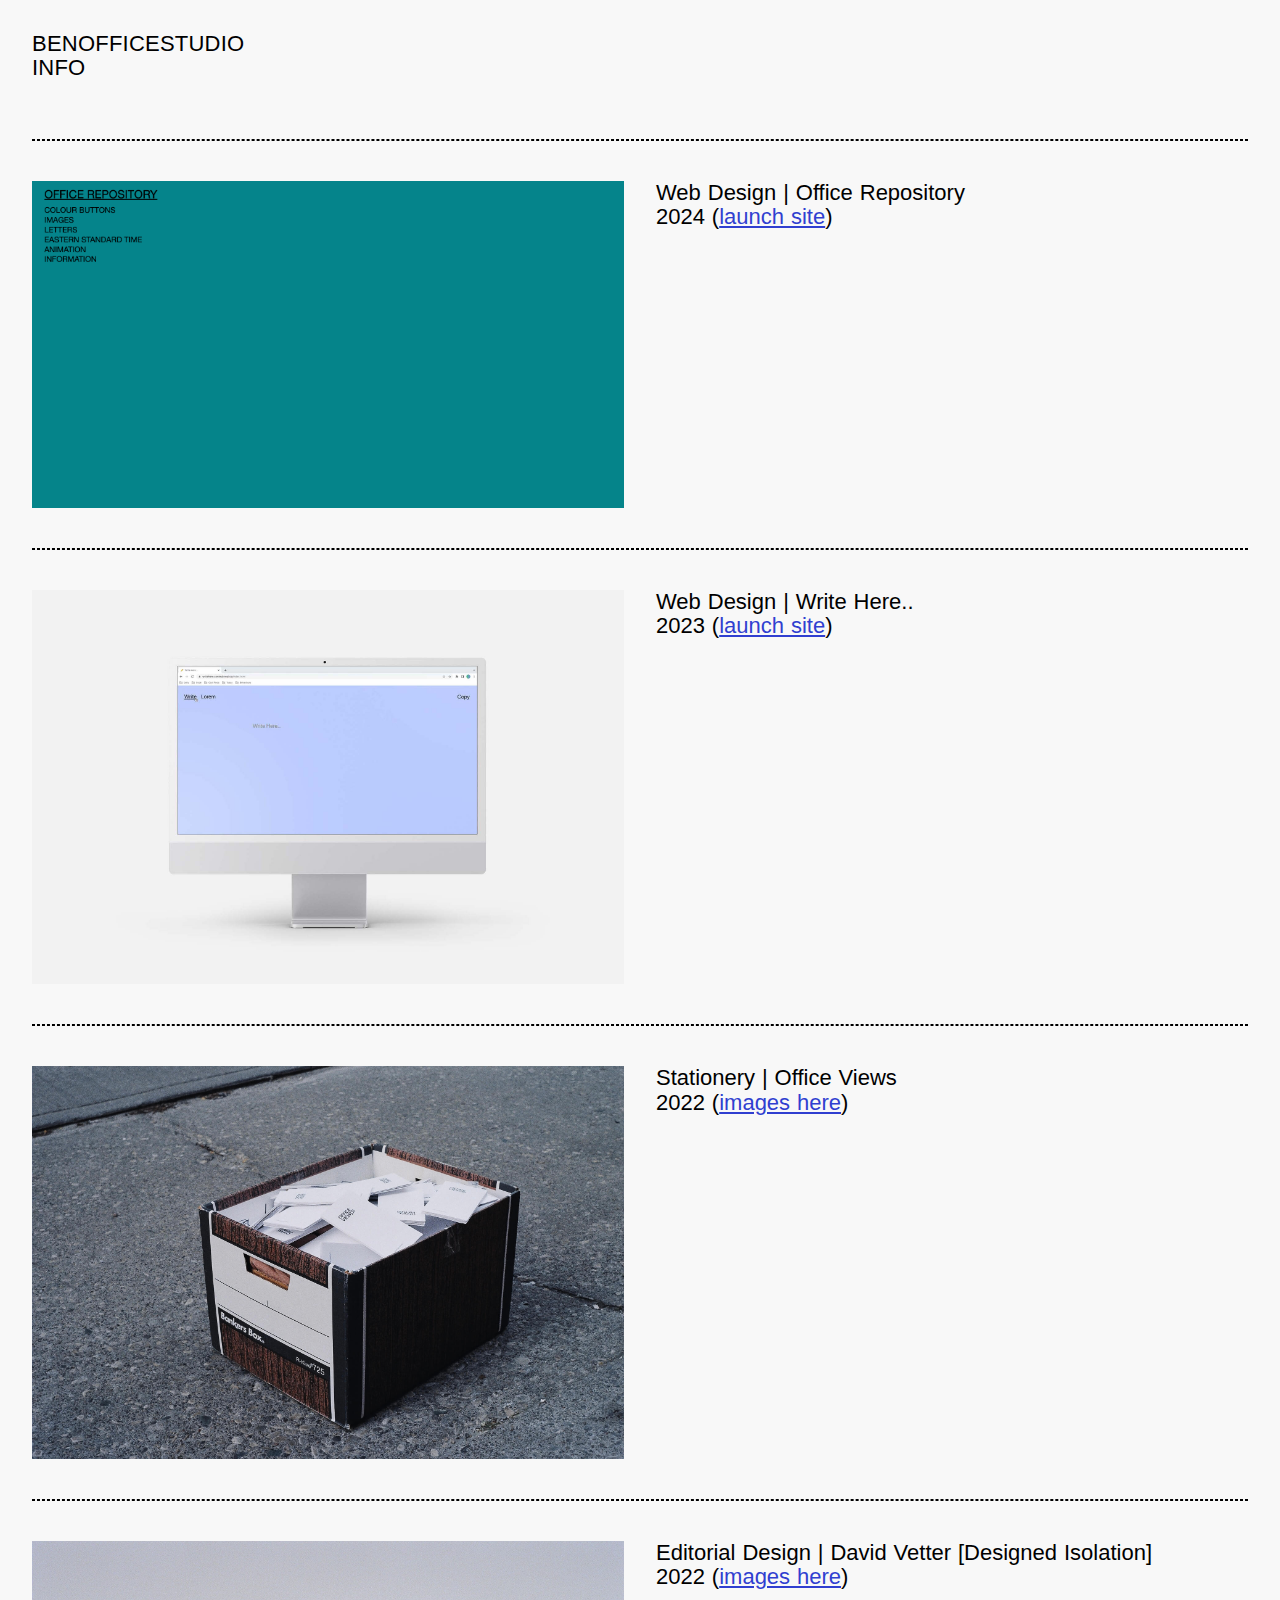
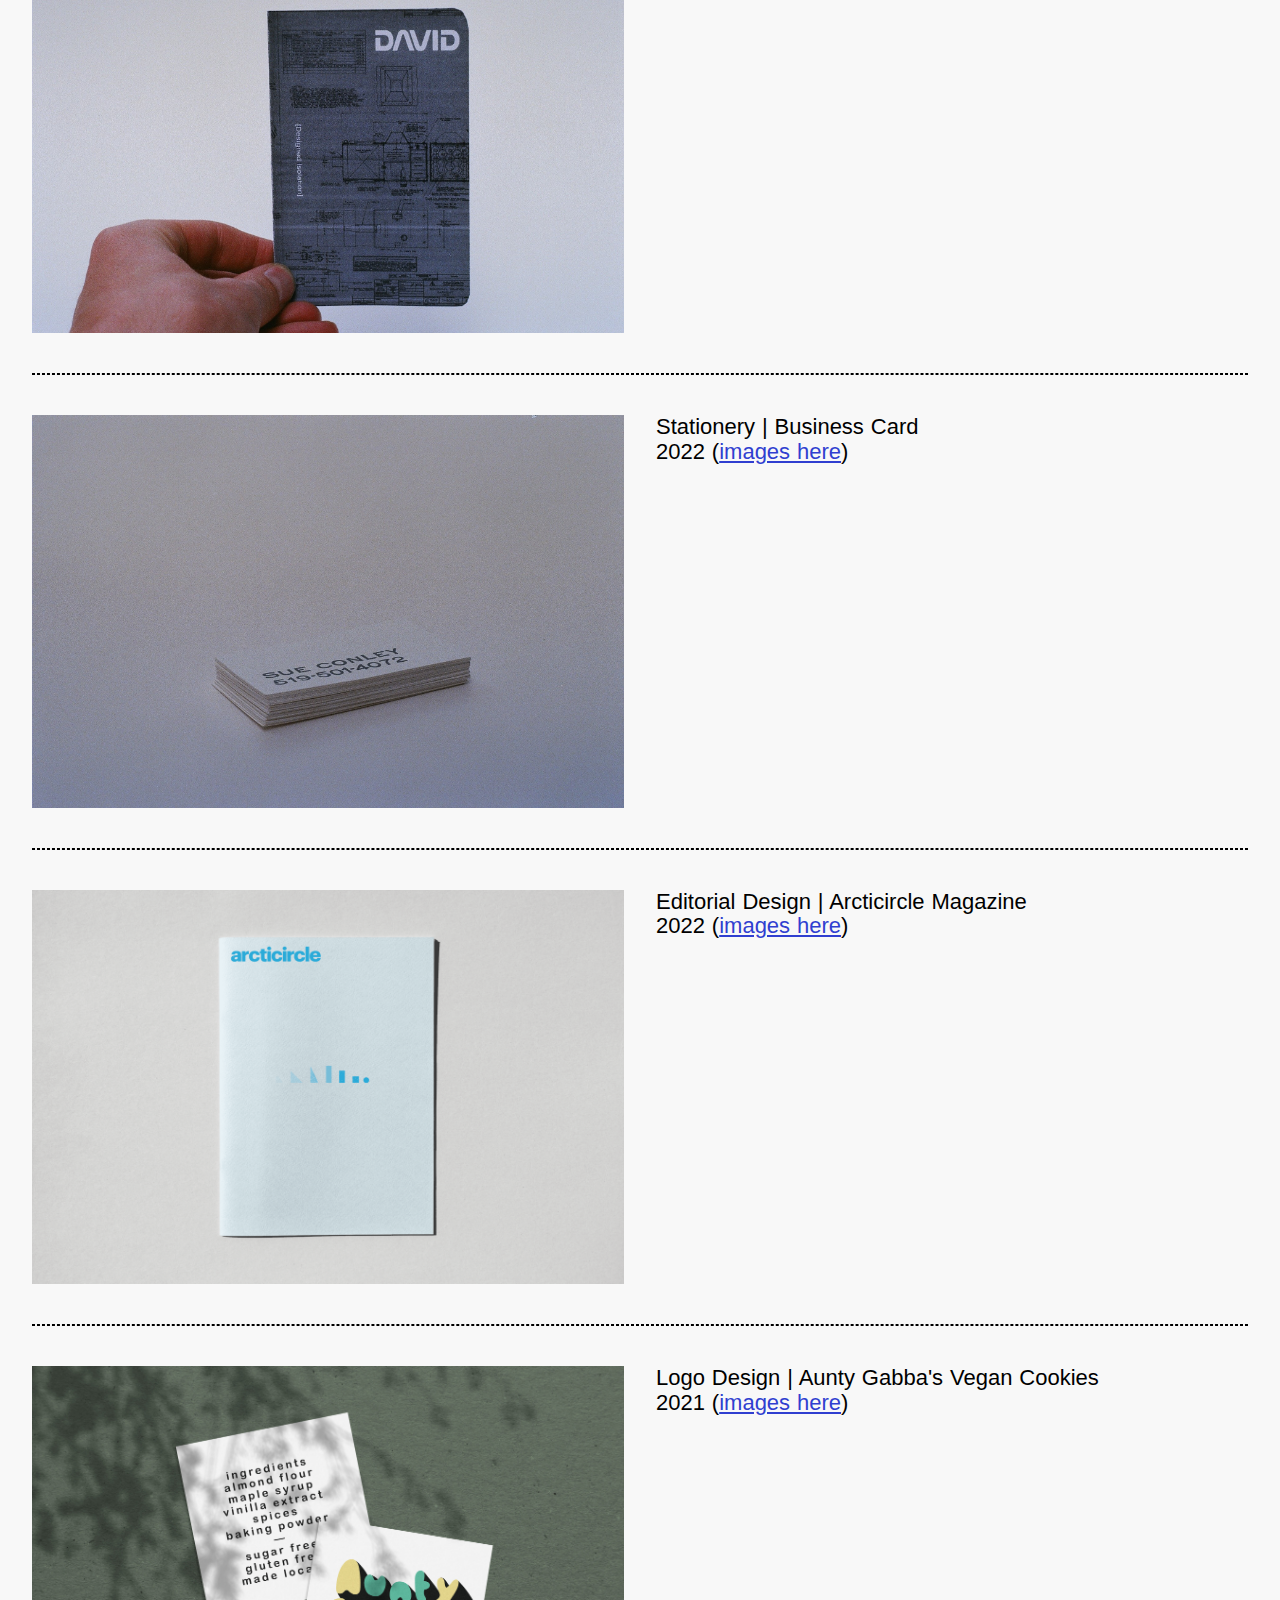
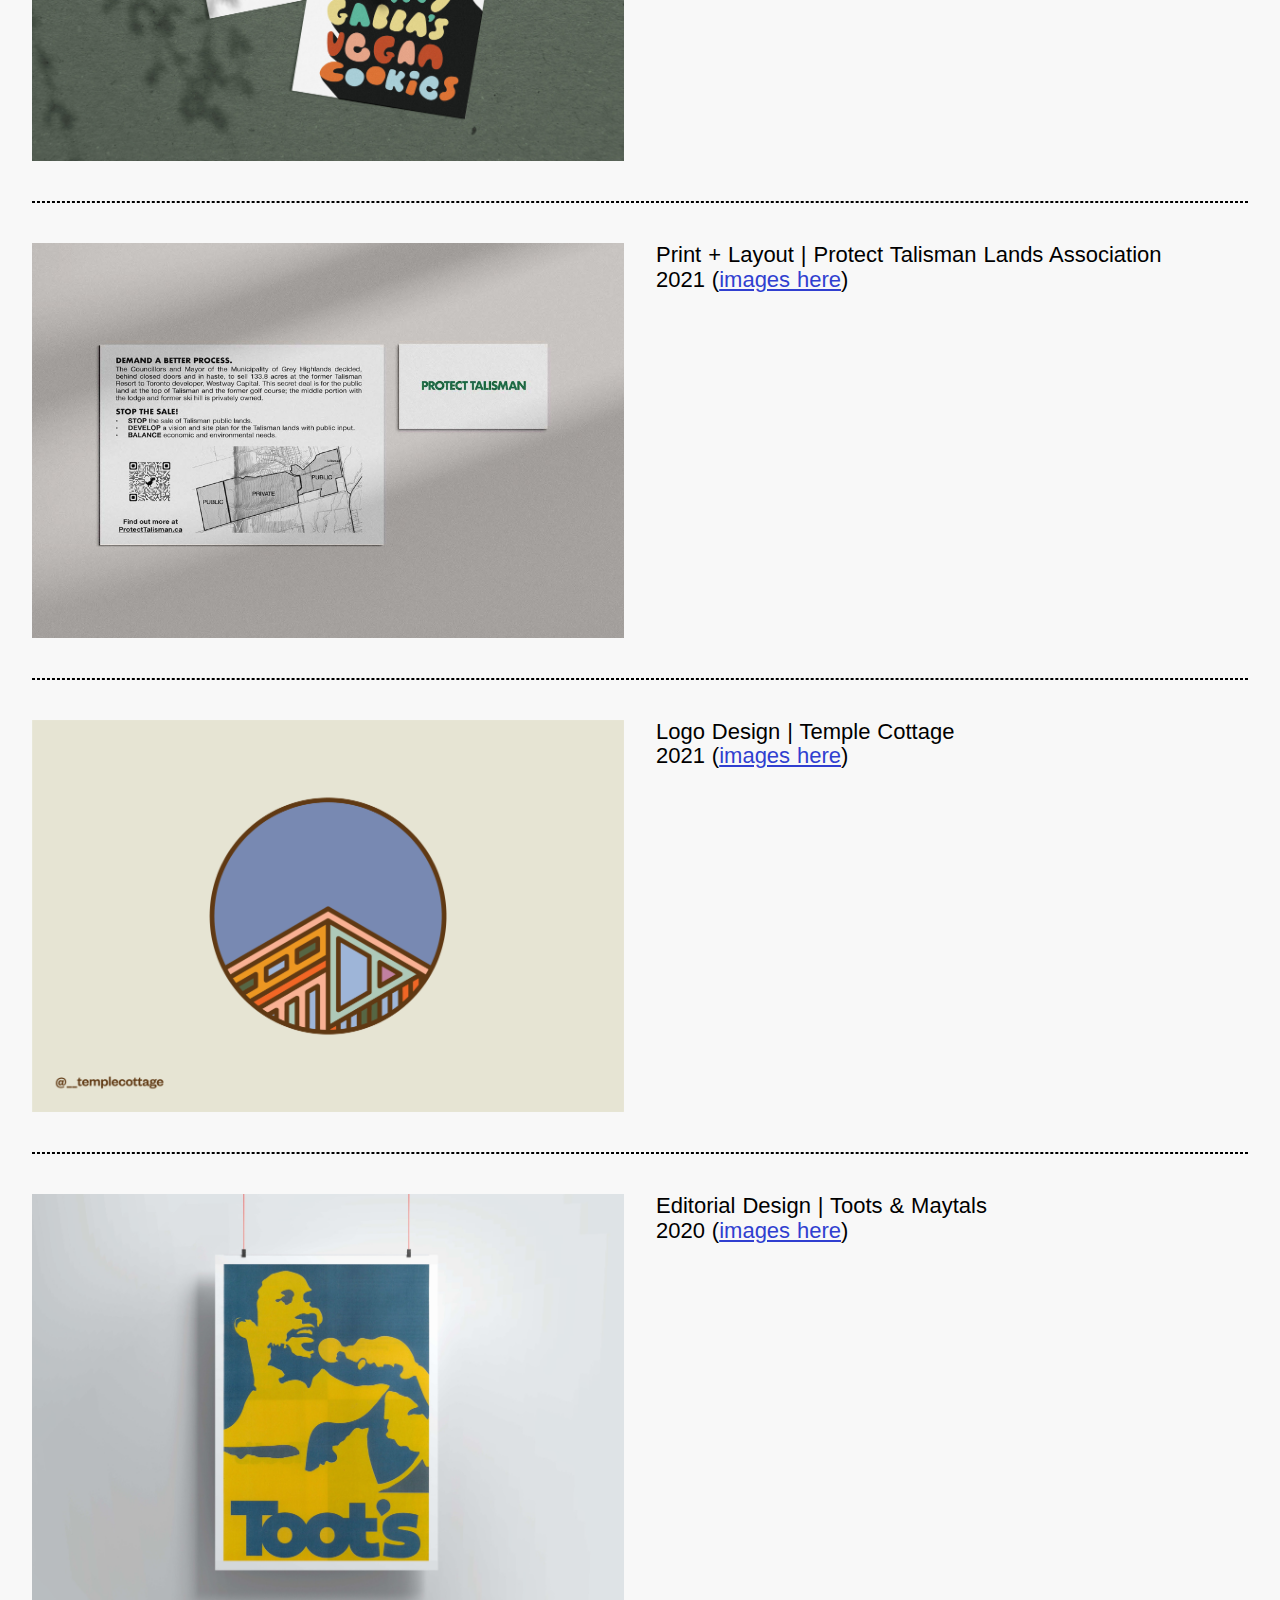
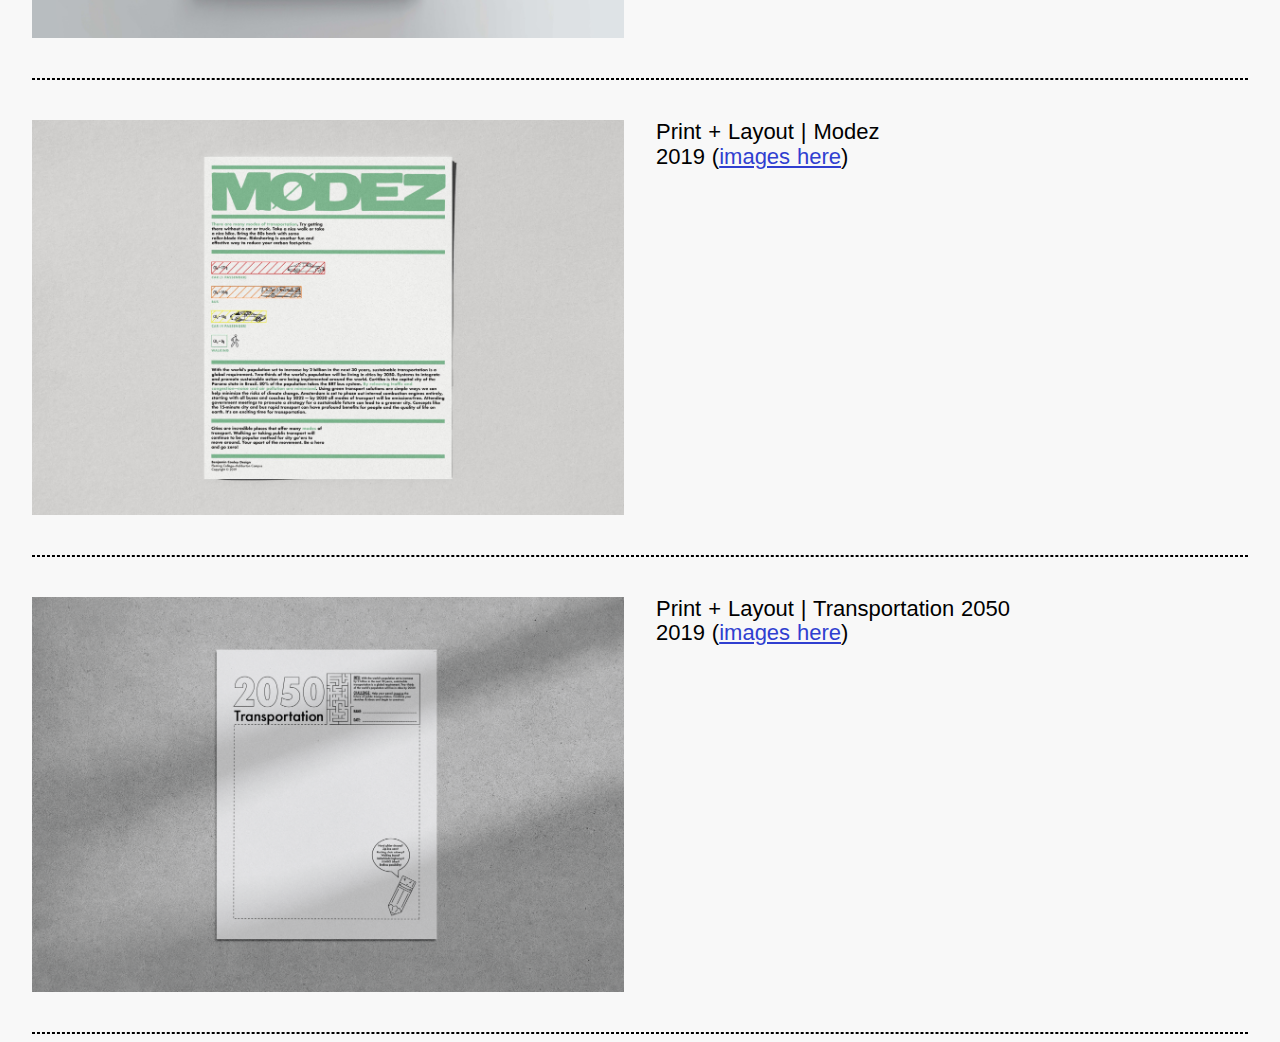
==== commit 1465e859: "Changed the following:" ====
--- a/index.html
+++ b/index.html
@@ -30,12 +30,29 @@
 </nav>
 <!--NAVIGATION-->  
 
+  <!--oR-->
+  <div class="cell col1"><hr class="hr"></div>  
+  <div class="cell col2 md2 sm2">
+      <picture>
+          <source media="(max-width: 600px)" srcset="dW/oR_1X.png>
+            <source media="(max-width: 900px) srcset="dW/oR_1X.png">
+              <img src="dW/oR_1X.png" alt="landscape" class="target4">
+      </picture>  
+  </div>
+      <div class="cell col2 md2 sm2">
+  <div class= "section">
+  Web Design | Office Repository<br>
+  2024 (<a href="https://benofficestudio.github.io/officerepository/">launch site</a>)<br>
+  </div>
+  </div>      
+  <!--oR-->
+
 <!--wH-->
 <div class="cell col1"><hr class="hr"></div>  
 <div class="cell col2 md2 sm2">
     <picture>
         <source media="(max-width: 600px)" srcset="dW/wH_1S.jpg>
-          <source media="(max-width: 900px) srcset="dW/wH/2M.jpg">
+          <source media="(max-width: 900px) srcset="dW/wH_2M.jpg">
             <img src="dW/wH_3L.jpg" alt="landscape" class="target4">
     </picture>  
 </div>
--- a/style.css
+++ b/style.css
@@ -1,7 +1,7 @@
 html {
   height: 100%;
   width: 100%;
-  background: white;
+  background: #F8F8F8;
   overflow-x: hidden;
 }
 
@@ -24,26 +24,28 @@
     word-spacing: 0.05rem;
   list-style: none;
   font-size: 22px;
-}
+  text-transform: uppercase;
+}
+
 hr.hr{
   border: 0.5px dashed black;
 }
 a{
-  color: blue;
+  color: #303fd0;
   text-decoration: underline;
   cursor: pointer;
 }
 
 a:hover{
-  color: blue;
+  color: #303fd0;
   text-decoration: underline;
-  text-decoration-color: blue;
+  text-decoration-color: #303fd0;
 }  
 
 nav li a:hover{
   text-decoration: underline;
-  text-decoration-color: blue;
-  color: blue;
+  text-decoration-color: #303fd0;
+  color: #303fd0;
 }
 
 .active {
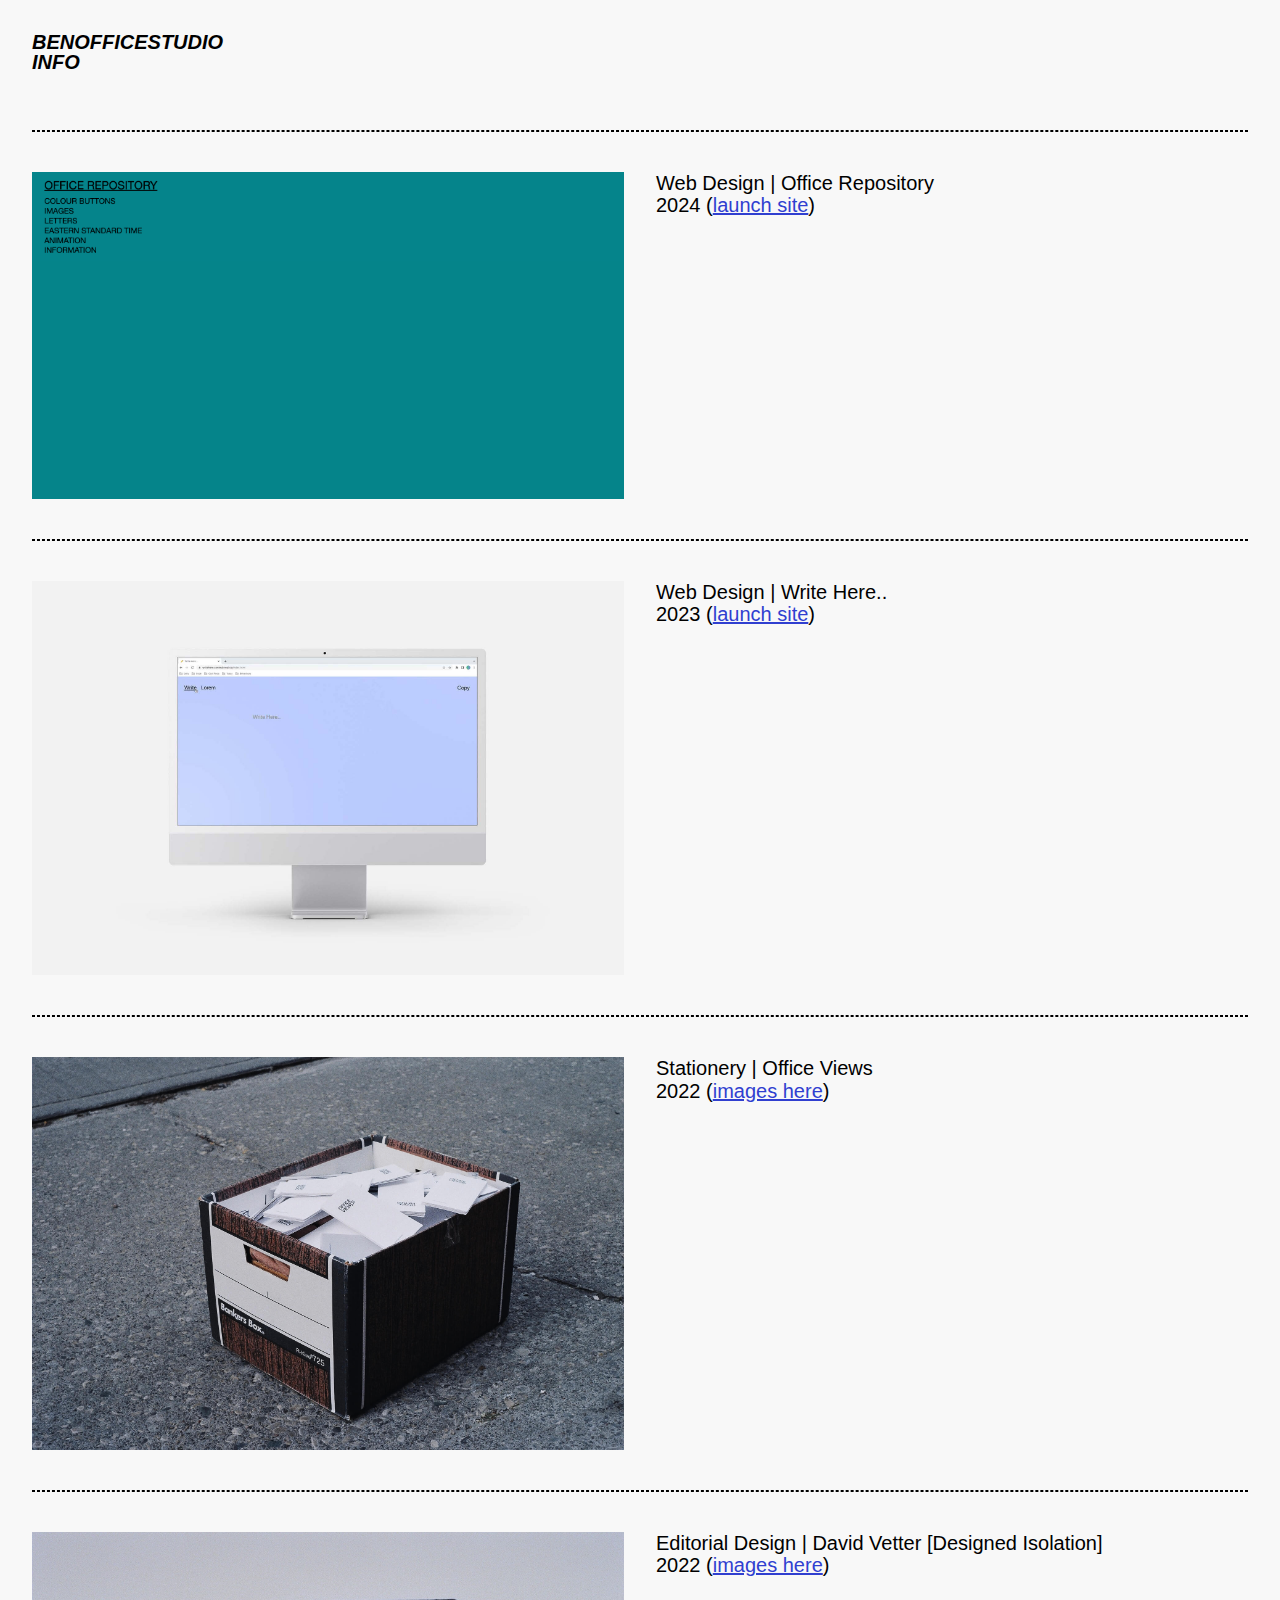
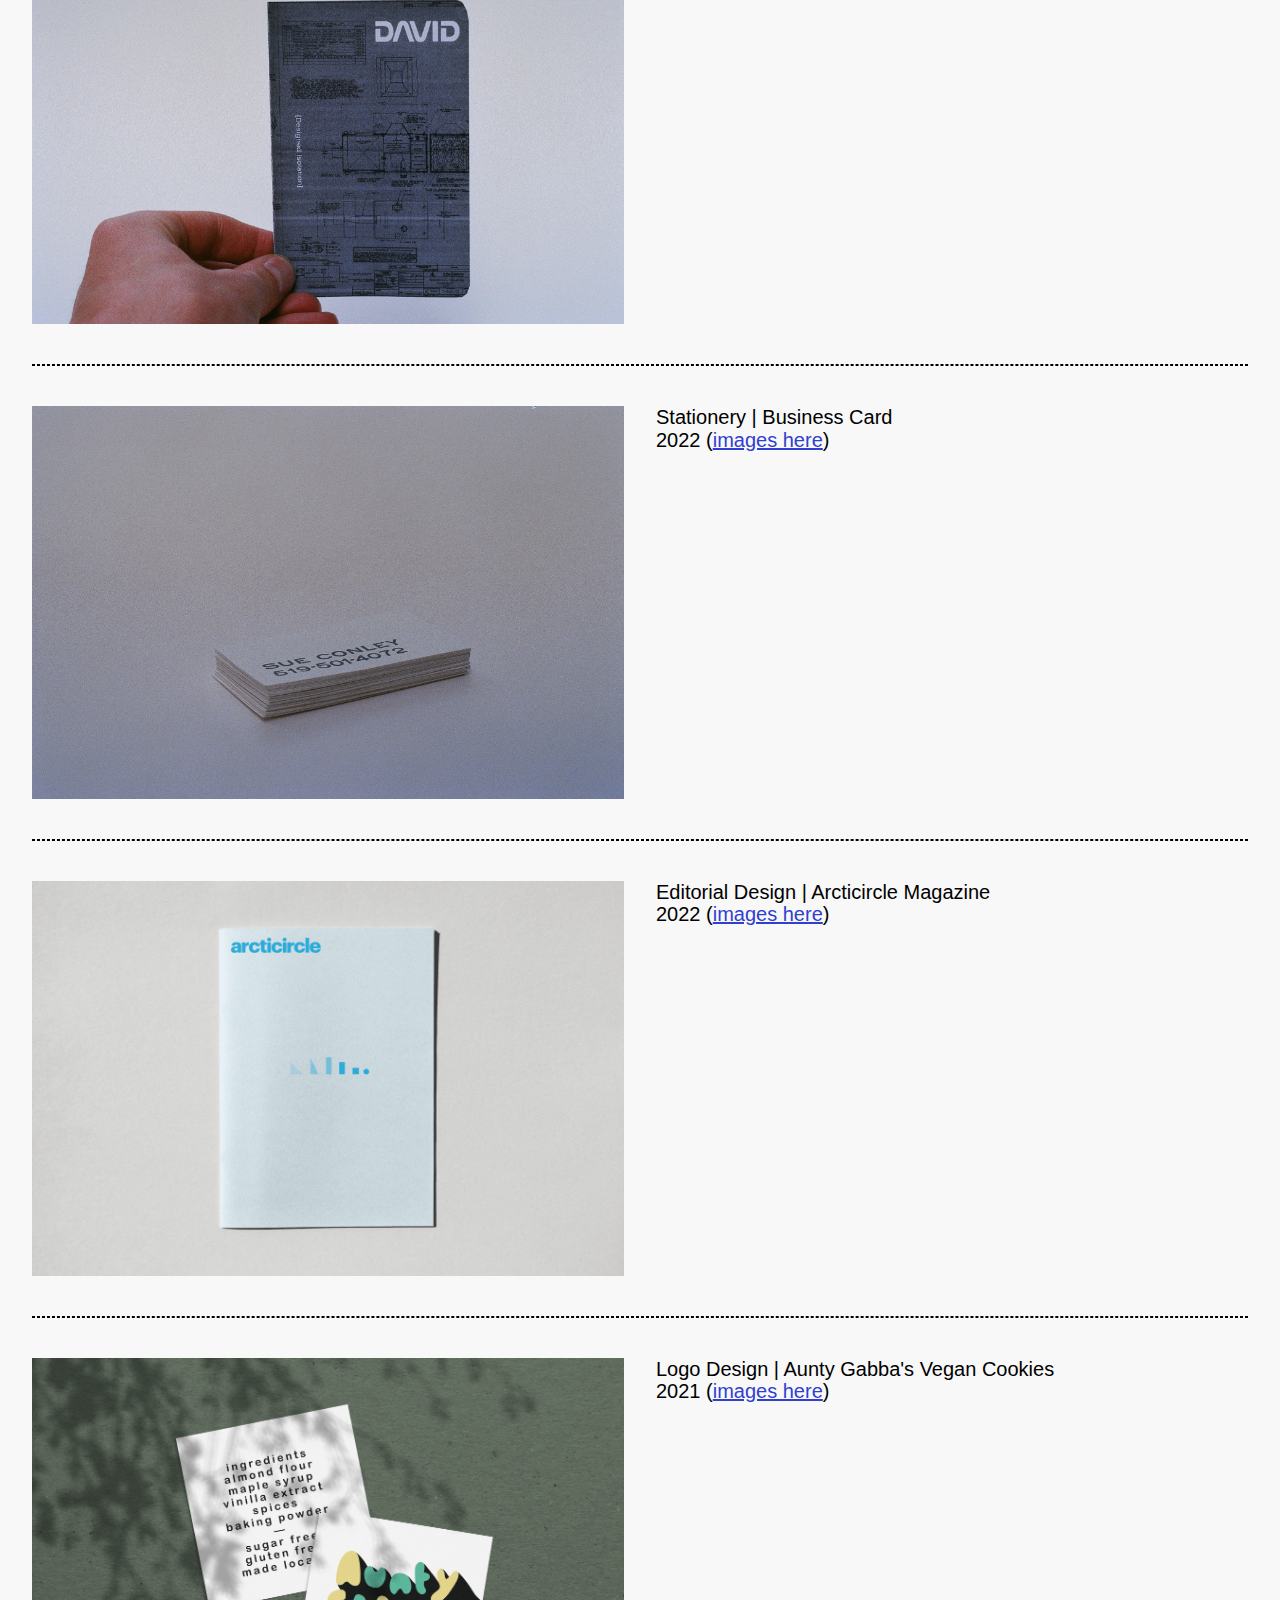
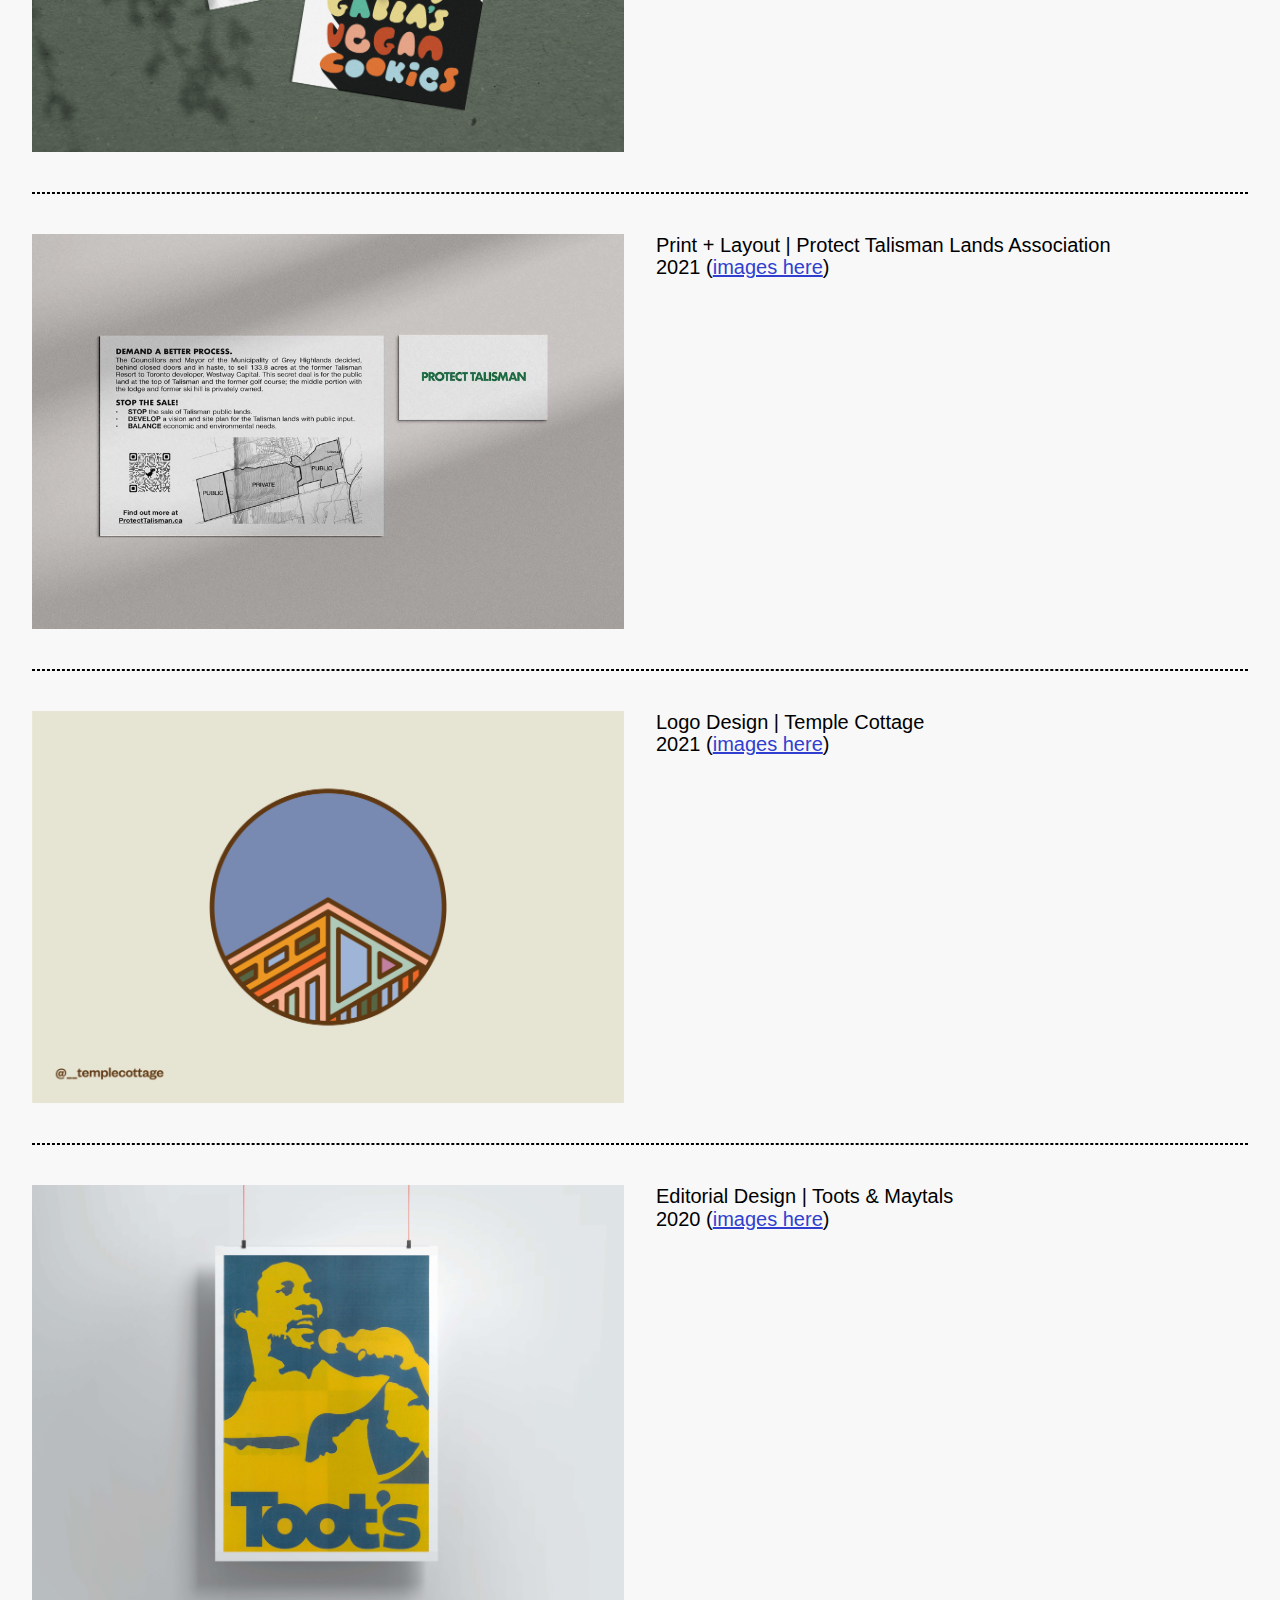
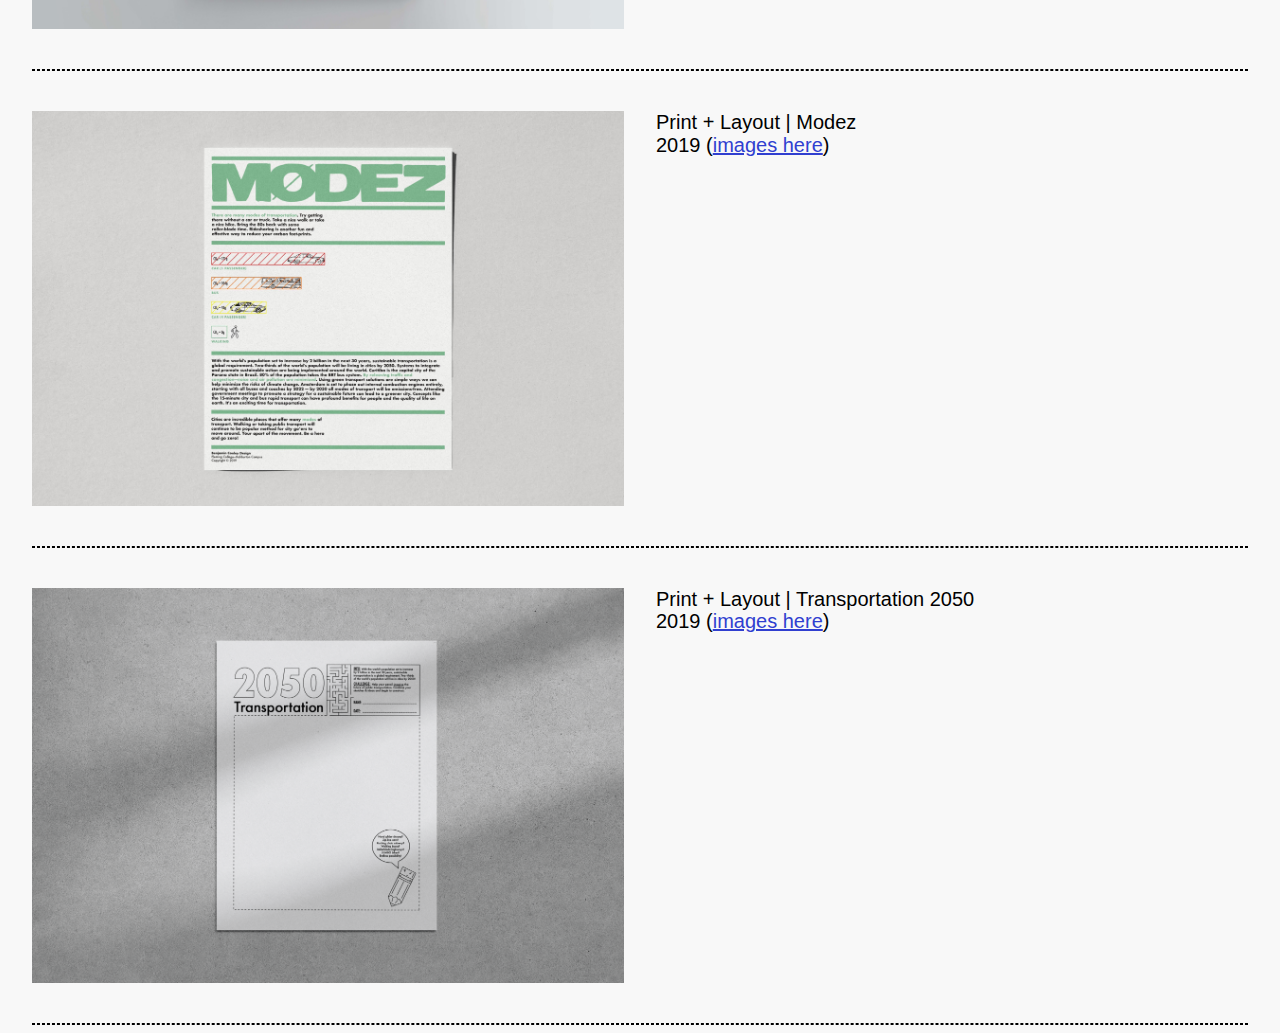
==== commit f5a3e5c2: "changed nav-bar font-style/weight > added CV 2024" ====
--- a/index.html
+++ b/index.html
@@ -1,11 +1,12 @@
 <!--
 
 —
-Website for benofficestudio
+benofficestudio.com
 Launched Winter 2024
+Last updated on Sep 16, 2024
 Website Designed by (ben)
 
-••) 
+:)
 
 -->
 <!DOCTYPE html>
--- a/style.css
+++ b/style.css
@@ -16,15 +16,15 @@
 
 nav li{
     font-family: 'Helvetica Neue','Helvetica','Ubuntu','Roboto','Noto','Segoe     UI','Arial',sans-serif;
-    font-weight: 500;
+    font-weight: 700;
     -webkit-font-smoothing: antialiased;
-    letter-spacing: 0.01em;
     text-align: left;
-    line-height: 1.111;
-    word-spacing: 0.05rem;
+    line-height: 1;
   list-style: none;
-  font-size: 22px;
+  font-size: 20px;
   text-transform: uppercase;
+  font-style: italic;
+  color: black;
 }
 
 hr.hr{
@@ -59,7 +59,7 @@
 }
 
 .worksActive {
-  color: #000000;
+  color: black;
 }
 /*NAV*/
 
@@ -69,10 +69,8 @@
     font-weight: 500;
     -webkit-font-smoothing: antialiased;
     text-align: left;
-  color: black;
-  line-height: 1.111;
-  word-spacing: 0.05rem;
-  font-size: 22px;
+  line-height: 1.11;
+  font-size: 20px;
 }
 /*INDEX/ESSAY PARAGRAPH*/
 
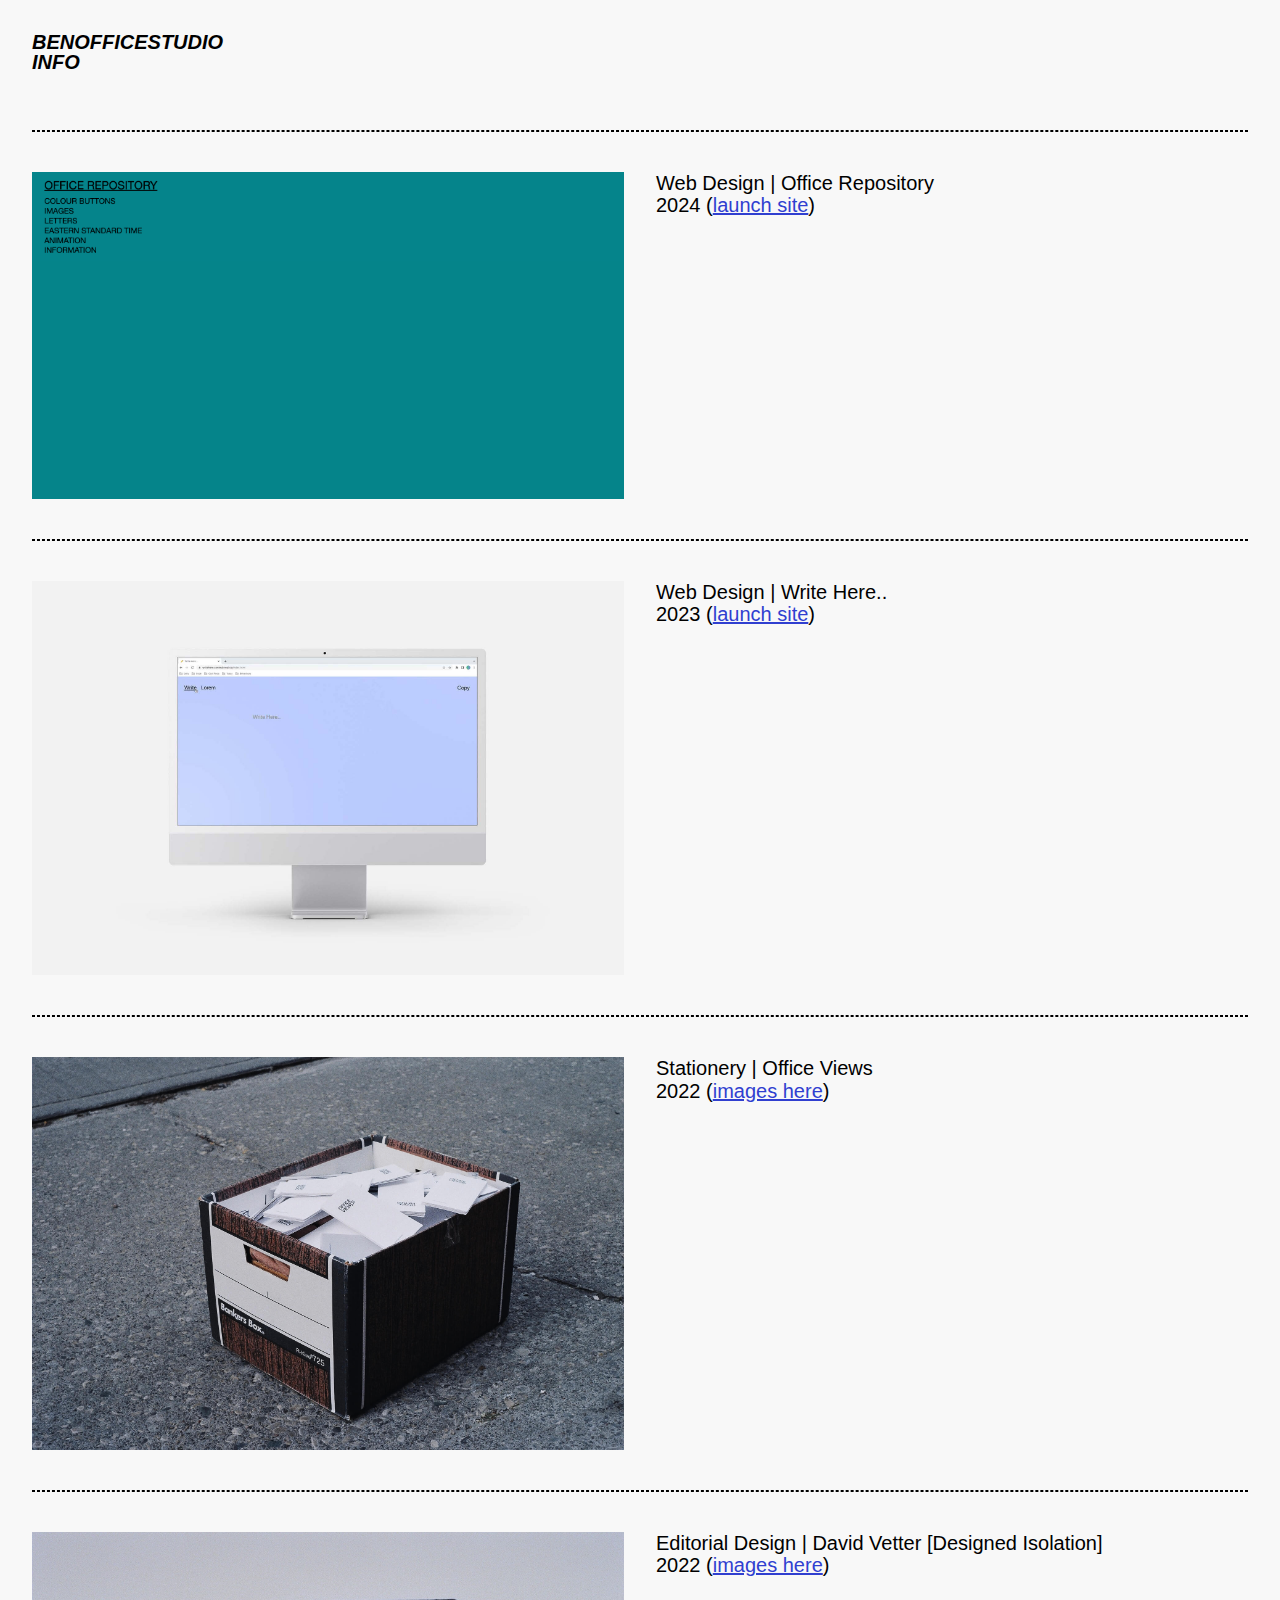
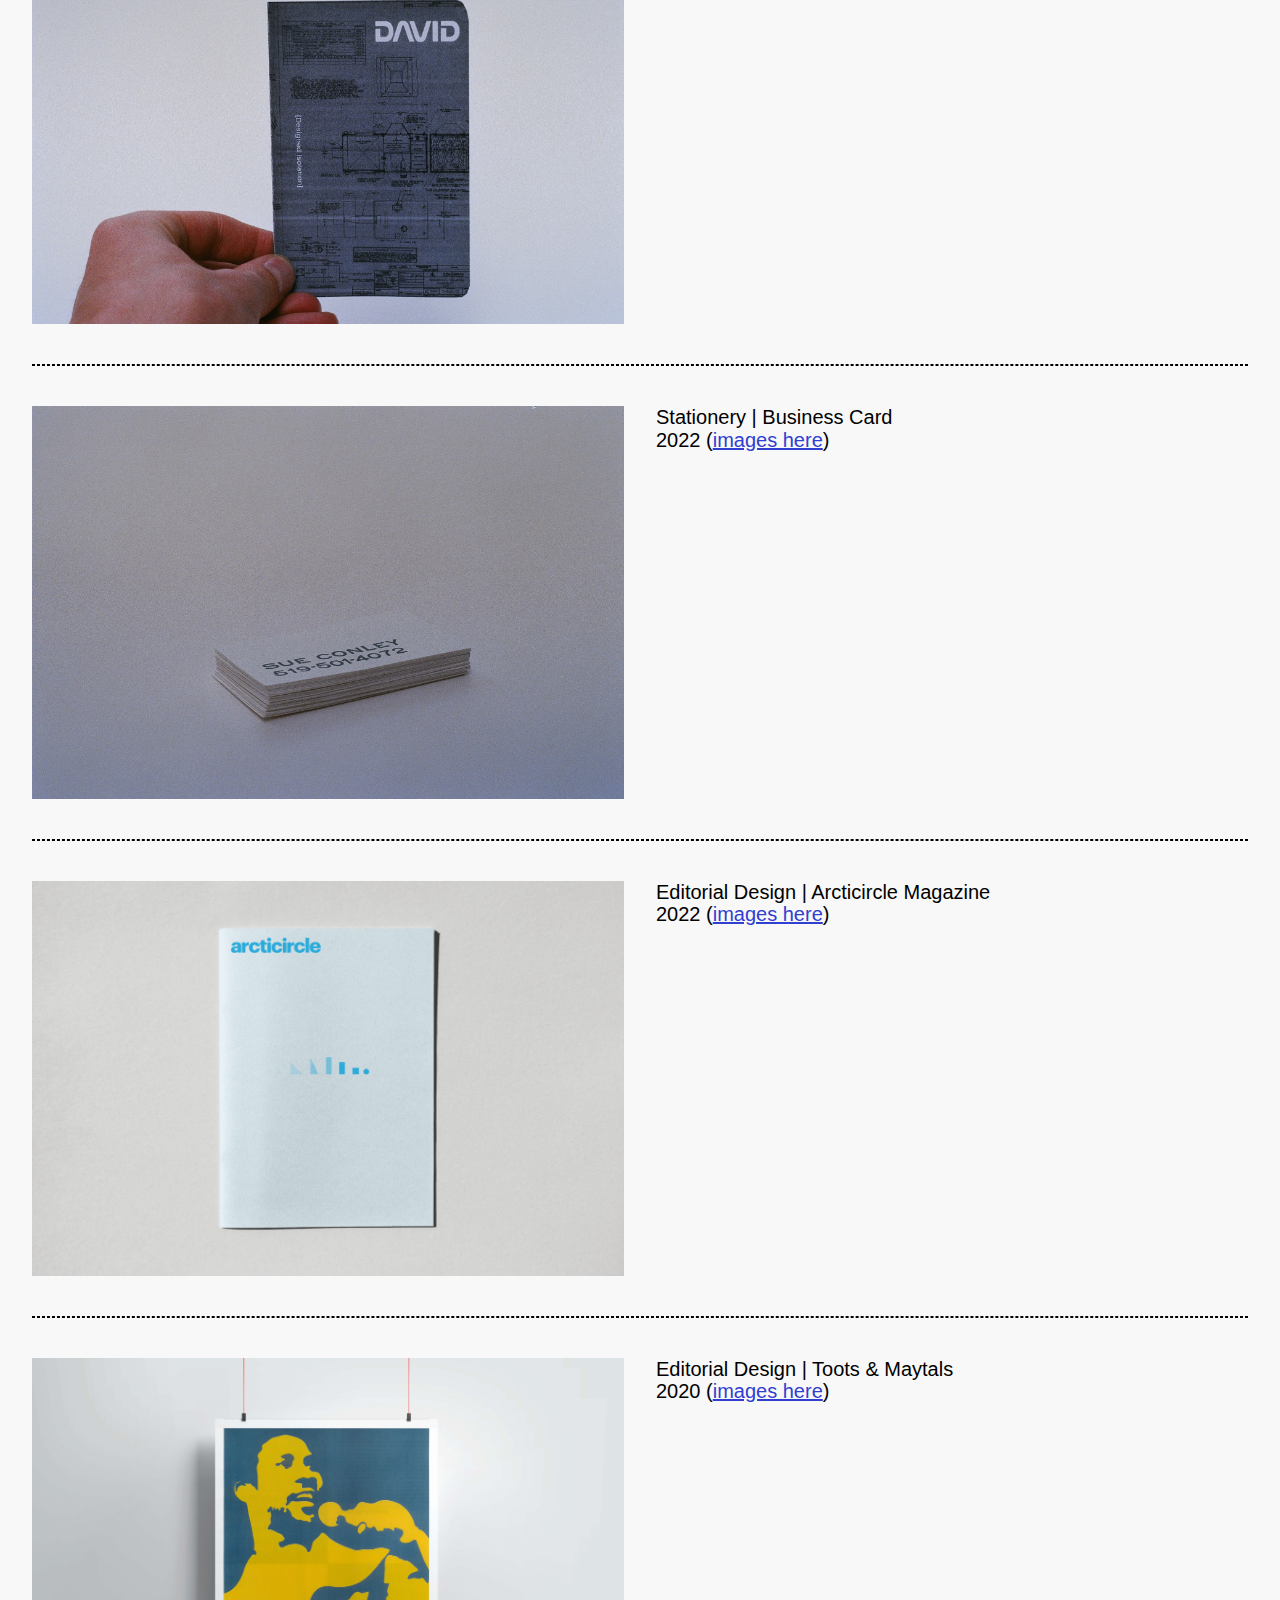
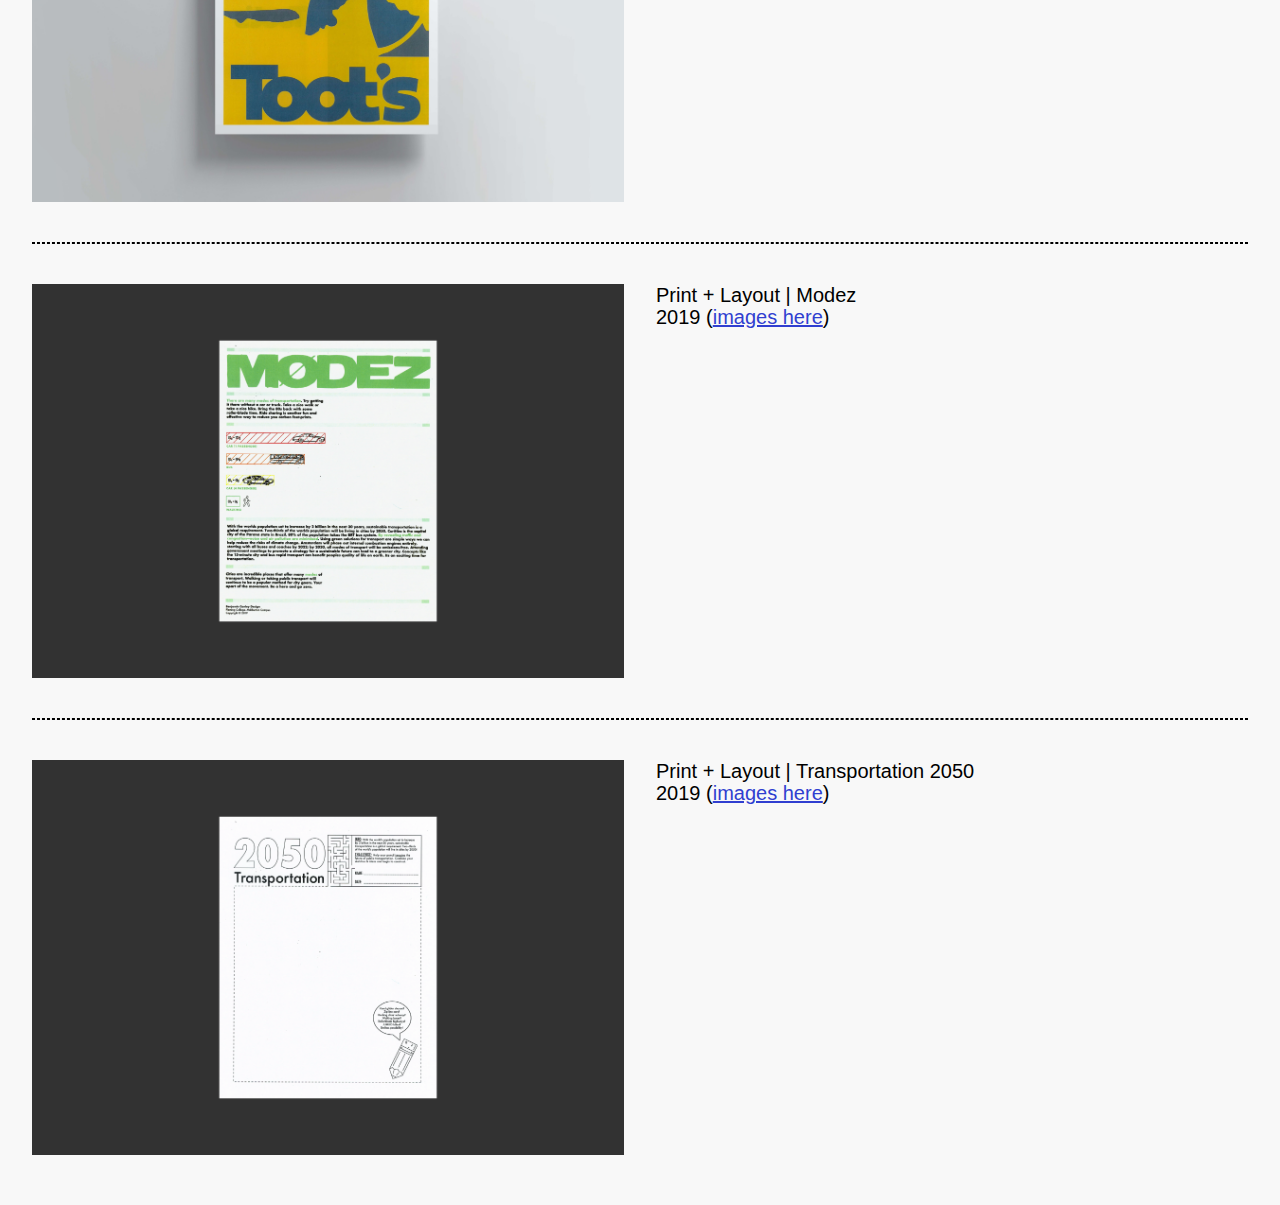
==== commit ec324114: "Project Revisions" ====
--- a/index.html
+++ b/index.html
@@ -130,7 +130,7 @@
 <!--arctic-->
 <div class="cell col1"><hr class="hr"></div>
 <!--gabba-->    
-<div class="cell col2 md2 sm2">
+<!-- <div class="cell col2 md2 sm2">
      <picture>
         <source media="(max-width: 600px)" srcset="dW/gabba_1M.jpg">
           <source media="(max-width: 900px)" srcset="dW/gabba_2L.jpg">
@@ -142,11 +142,11 @@
 Logo Design | Aunty Gabba's Vegan Cookies<br>   
 2021 (<a href="gabba.html">images here</a>)  
 </div>  
-</div>
+</div> -->
 <!--gabba-->
-<div class="cell col1"><hr class="hr"></div>
+<!-- <div class="cell col1"><hr class="hr"></div> -->
 <!--tal-->    
-<div class="cell col2 md2 sm2">
+<!-- <div class="cell col2 md2 sm2">
     <picture>
         <source media="(max-width: 600px)" srcset="dW/tal_1M.jpg">
           <source media="(max-width: 900px)" srcset="dW/tal_1L.jpg">
@@ -158,11 +158,11 @@
 Print + Layout | Protect Talisman Lands Association<br>
 2021 (<a href="tal.html">images here</a>)  
 </div>  
-</div>
+</div> -->
 <!--tal-->
-<div class="cell col1"><hr class="hr"></div>
+<!-- <div class="cell col1"><hr class="hr"></div> -->
 <!--tc-->    
-<div class="cell col2 md2 sm2">
+<!-- <div class="cell col2 md2 sm2">
     <picture>
         <source media="(max-width: 600px)" srcset="dW/tc_0XL.png">
           <source media="(max-width: 900px)" srcset="dW/tc_0XL.png">
@@ -174,11 +174,9 @@
 Logo Design | Temple Cottage<br> 
 2021 (<a href="tc.html">images here</a>)  
 </div>
-</div>  
-  
-
+</div>   -->
 <!--tc-->
- <div class="cell col1"><hr class="hr"></div>   
+ <!-- <div class="cell col1"><hr class="hr"></div>    -->
 <!--toots-->    
 <div class="cell col2 md2 sm2">
     <picture>
@@ -198,9 +196,9 @@
 <!--modez-->    
 <div class="cell col2 md2 sm2">
     <picture>
-        <source media="(max-width: 600px)" srcset="dW/modez_0M.jpg">
-          <source media="(max-width: 900px)" srcset="dW/modez_0L.jpg">
-            <img src="dW/modez_0XL.jpg" alt="landscape" class="target4">
+        <source media="(max-width: 600px)" srcset="dW/modez_0M.png">
+          <source media="(max-width: 900px)" srcset="dW/modez_0L.png">
+            <img src="dW/modez_0XL.png" alt="landscape" class="target4">
     </picture>
 </div>
     <div class="cell col2 md2 sm2">
@@ -225,7 +223,7 @@
 2019 (<a href="trans.html">images here</a>)  
 </div>
 </div>
-<div class="cell col1"><hr class="hr"></div>  
+<br>
 <!--trans-->
 
 <link rel="shortcut icon" type="image/x-icon" href="/images/favicon.ico">
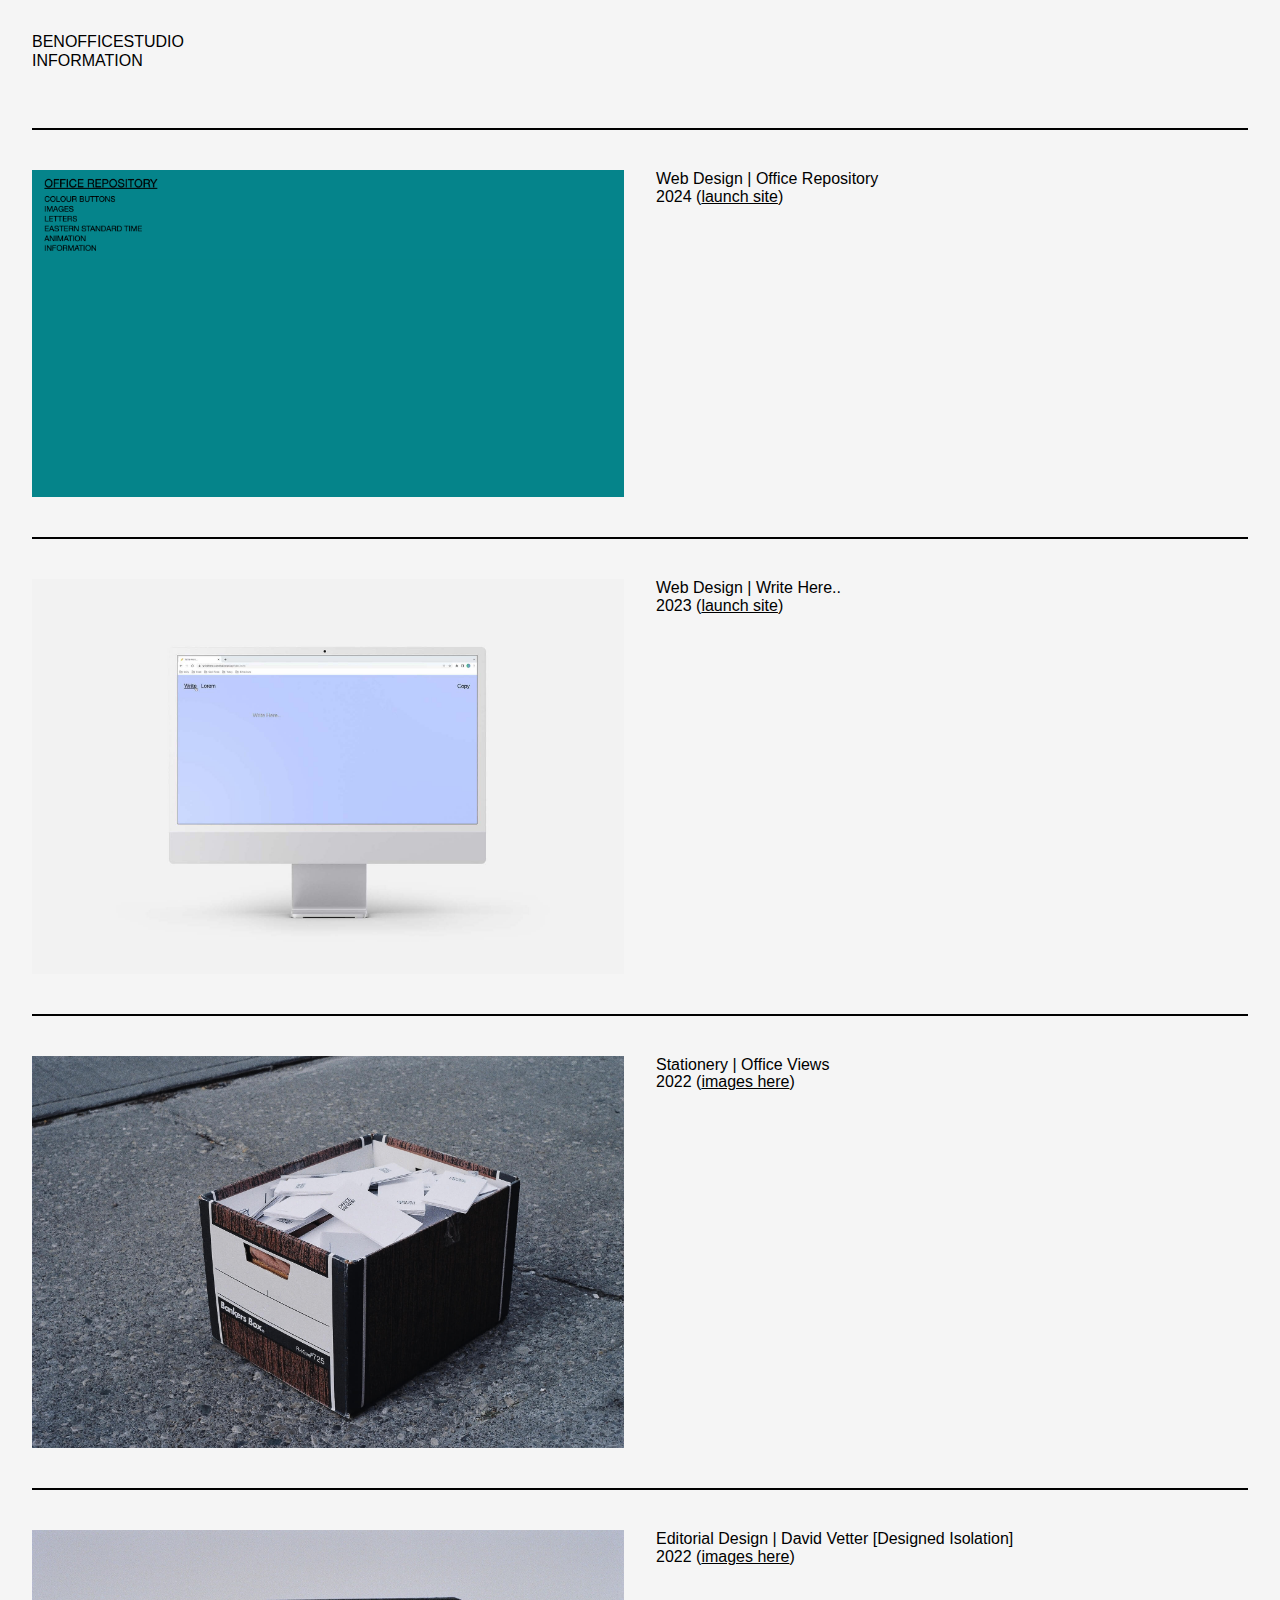
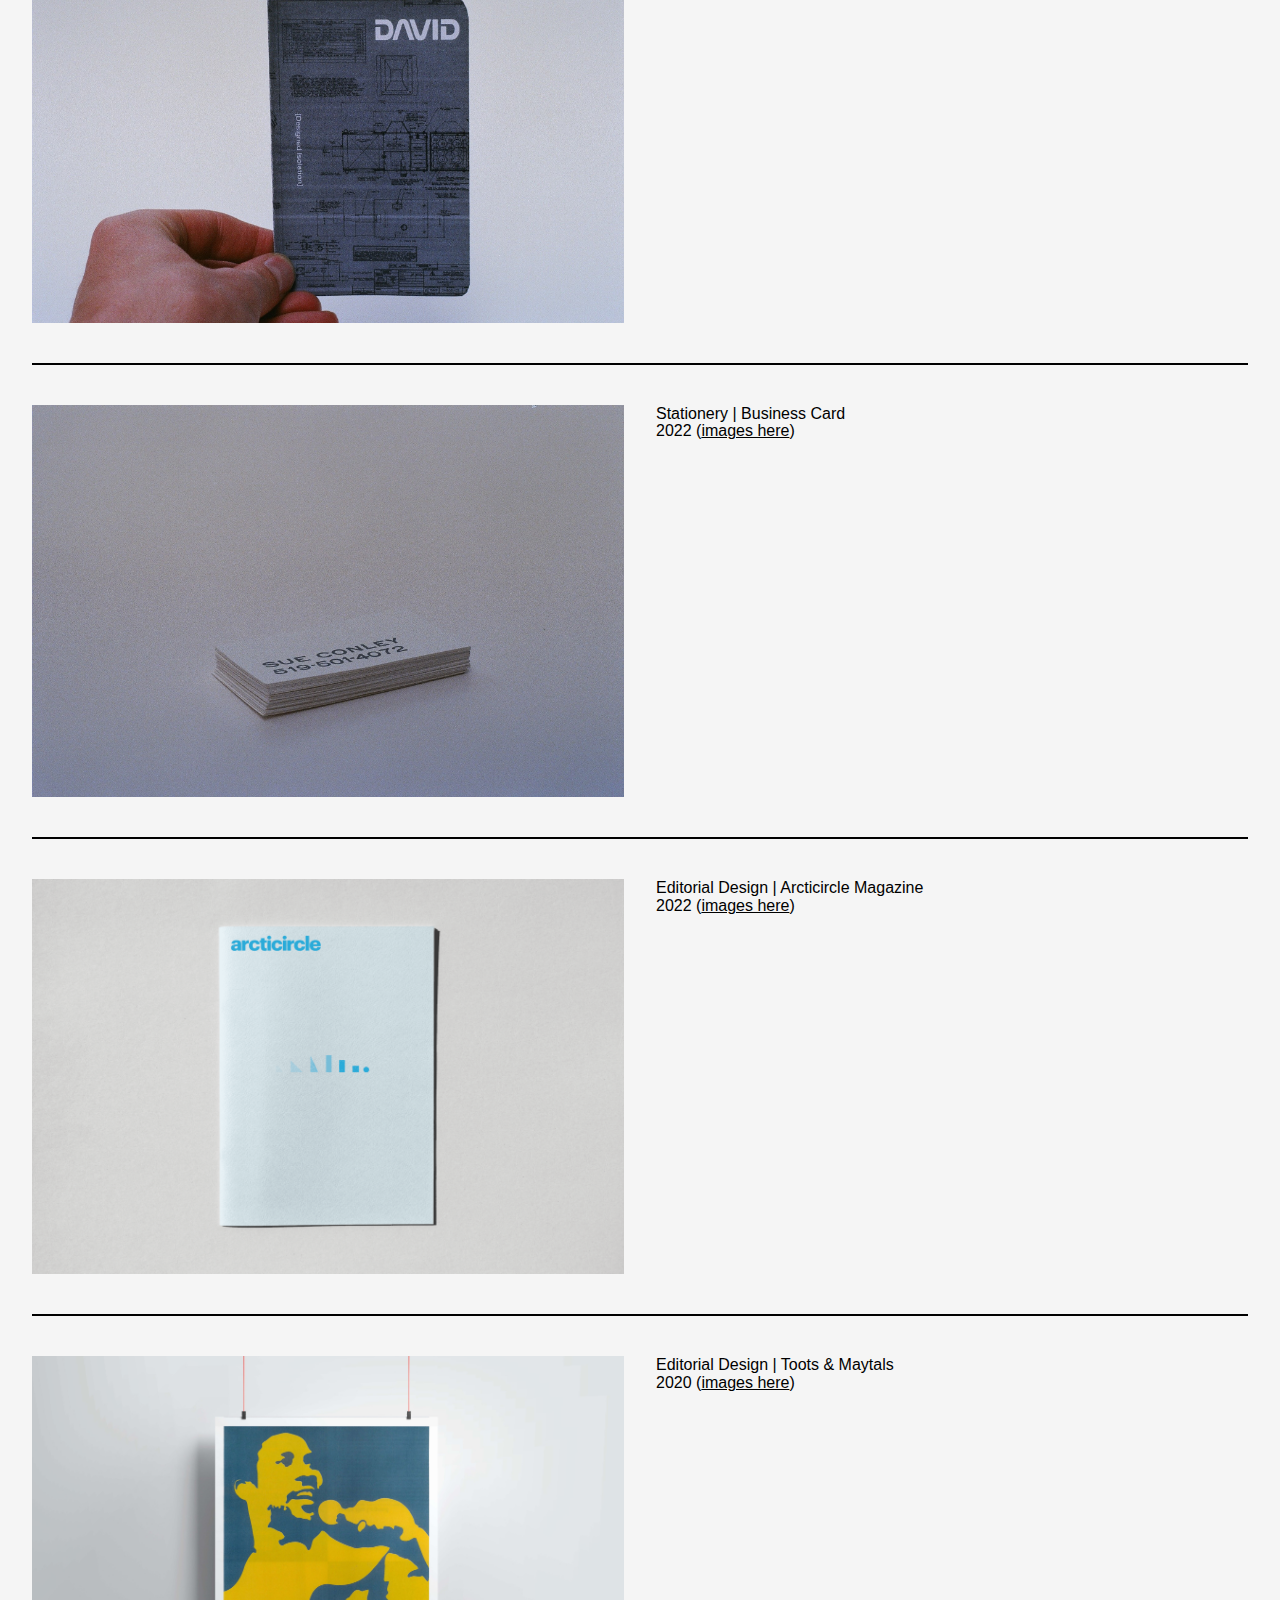
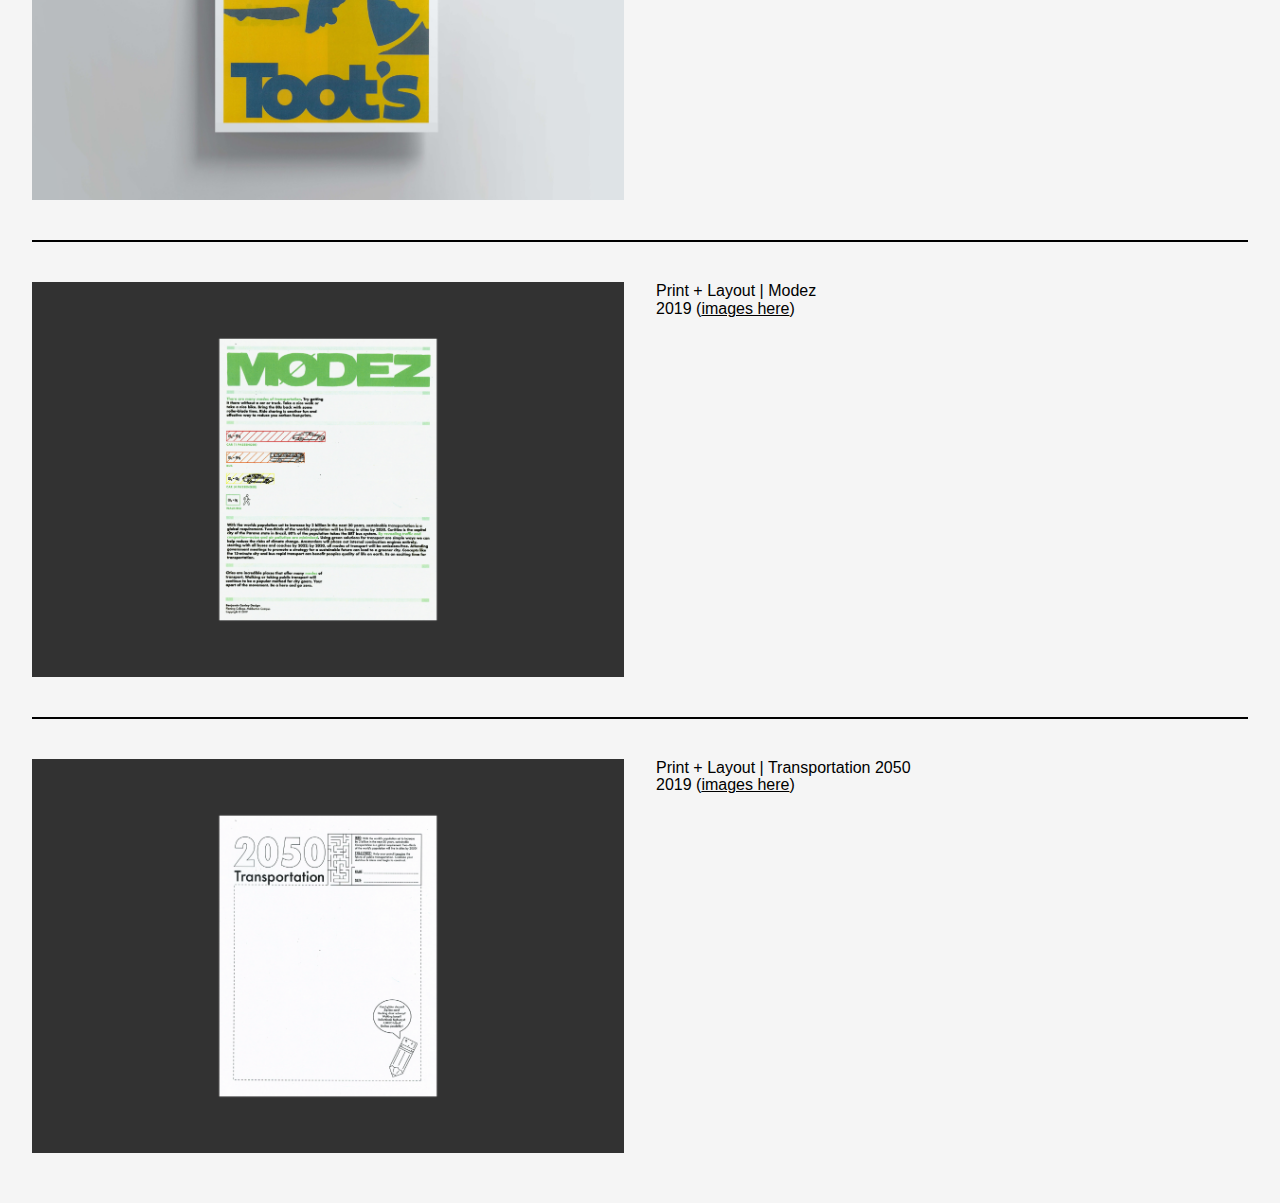
==== commit c6298b76: "Website Update*" ====
--- a/index.html
+++ b/index.html
@@ -3,7 +3,7 @@
 —
 benofficestudio.com
 Launched Winter 2024
-Last updated on Sep 16, 2024
+Last updated on Mar 20, 2025
 Website Designed by (ben)
 
 :)
@@ -15,7 +15,7 @@
 <head>
   <meta charset="utf-8">
   <meta name="viewport" content="width=device-width">
-  <title>benOS</title>
+  <title>benofficestudio</title>
   <link href="style.css" rel="stylesheet" type="text/css" />
 </head>
 
@@ -26,10 +26,10 @@
 <nav class="cell col1">
 <div class="topnav">
 <li><a href="index.html" class="active">benofficestudio</a></li>
-<li><a href="info.html" class="active">info</a></li><br>
+<li><a href="info.html" class="active">information</a></li><br>
 </div>
 </nav>
-<!--NAVIGATION-->  
+<!--NAVIGATION--> 
 
   <!--oR-->
   <div class="cell col1"><hr class="hr"></div>  
--- a/style.css
+++ b/style.css
@@ -1,7 +1,7 @@
 html {
   height: 100%;
   width: 100%;
-  background: #F8F8F8;
+  background: whitesmoke;
   overflow-x: hidden;
 }
 
@@ -16,36 +16,35 @@
 
 nav li{
     font-family: 'Helvetica Neue','Helvetica','Ubuntu','Roboto','Noto','Segoe     UI','Arial',sans-serif;
-    font-weight: 700;
+    font-weight: 500;
     -webkit-font-smoothing: antialiased;
     text-align: left;
-    line-height: 1;
+    line-height: 1.2;
   list-style: none;
-  font-size: 20px;
+  font-size: 16px;
   text-transform: uppercase;
-  font-style: italic;
   color: black;
 }
 
 hr.hr{
-  border: 0.5px dashed black;
+  border: 0.75px solid black;
 }
 a{
-  color: #303fd0;
+  color: #000000;
   text-decoration: underline;
   cursor: pointer;
 }
 
 a:hover{
-  color: #303fd0;
+  color: red;
   text-decoration: underline;
-  text-decoration-color: #303fd0;
+  text-decoration-color: red;
 }  
 
 nav li a:hover{
   text-decoration: underline;
-  text-decoration-color: #303fd0;
-  color: #303fd0;
+  text-decoration-color: black;
+  color: black;
 }
 
 .active {
@@ -70,7 +69,7 @@
     -webkit-font-smoothing: antialiased;
     text-align: left;
   line-height: 1.11;
-  font-size: 20px;
+  font-size: 16px;
 }
 /*INDEX/ESSAY PARAGRAPH*/
 
@@ -84,6 +83,7 @@
   font-size: 11px;
   font-family: 'Helvetica Neue','Helvetica','Ubuntu','Roboto','Noto','Segoe UI','Arial',sans-serif;
   font-weight: 500;
+  line-height: 2.5
 }
 
 /* GALLERY IMAGE SIZE */
